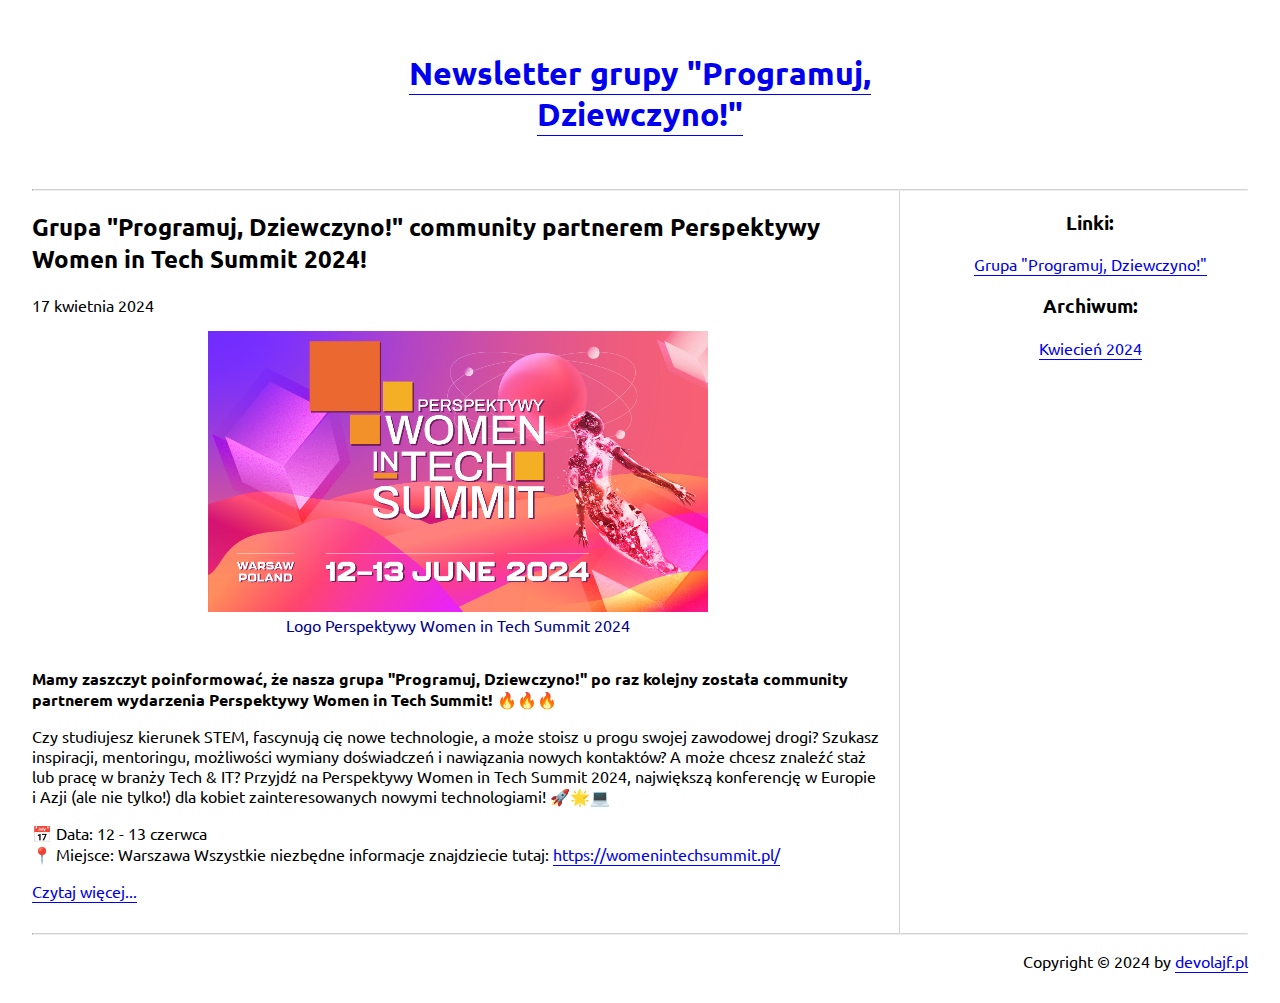
==== index.html @ 3d2cc95b "newsletter with first news created" ====
<!DOCTYPE html>
<html lang="pl">
  <head>
    <meta charset="UTF-8" />
    <meta
      name="viewport"
      content="width=device-width, initial-scale=1"
    />
    <link
      rel="stylesheet"
      href="https://csstools.github.io/normalize.css/11.0.0/normalize.css"
    />
    <link rel="stylesheet" href="styles.css" />
    <title property="name">"Programuj, Dziewczyno!" newsletter</title>
  </head>
  <body>
    <header>
      <nav>
        <h1><a href="./index.html">Newsletter grupy "Programuj, Dziewczyno!"</a></h1>
        <!-- menu dla mobile -->
      </nav>
      <hr />
    </header>
    <div class="class">
      <main>
        <article id="kwiecien_17_2024">
          <header>
            <h2>Grupa "Programuj, Dziewczyno!" community partnerem Perspektywy Women in Tech Summit 2024!</h2>
            <time datetime="17-04-2024">17 kwietnia 2024</time>
          </header>
          <figure property="image">
            <a href="./2024/kwiecien/kwiecien_17_2024.html">
              <img src="assets/summit1.jpg" alt="" />
              <figcaption>Logo Perspektywy Women in Tech Summit 2024</figcaption>
            </a>
          </figure>
          <p>
            <strong>Mamy zaszczyt poinformować, że nasza grupa "Programuj, Dziewczyno!" po raz kolejny została community partnerem wydarzenia Perspektywy Women in Tech Summit!</strong> 🔥🔥🔥
          </p>
          <p>
            Czy studiujesz kierunek STEM, fascynują cię nowe technologie, a może stoisz u progu swojej zawodowej drogi? Szukasz inspiracji, mentoringu, możliwości wymiany doświadczeń i nawiązania nowych kontaktów? A może chcesz znaleźć staż lub pracę w branży Tech & IT?
            Przyjdź na Perspektywy Women in Tech Summit 2024, największą konferencję w Europie i Azji (ale nie tylko!) dla kobiet zainteresowanych nowymi technologiami! 🚀🌟💻
          </p>
          <p>
            📅 Data: 12 - 13 czerwca<br>
            📍 Miejsce: Warszawa
            Wszystkie niezbędne informacje znajdziecie tutaj: <a href="https://womenintechsummit.pl/">https://womenintechsummit.pl/</a>
          </p>
          <p>
            <a href="./2024/kwiecien/kwiecien_17_2024.html">Czytaj więcej...</a>
          </p>
        </article>
      </main>
      <aside>
        <article>
          <h3>Linki:</h3>
          <ul>
            <li>
              <a href="https://www.facebook.com/groups/1361091490641914">Grupa "Programuj, Dziewczyno!"</a>
            </li>
          </ul>
        </article>
        <article>
          <h3>Archiwum:</h3>
          <ul>
            <li>
              <a href="./2024/kwiecien/kwiecien_2024.html">Kwiecień 2024</a>
            </li>
          </ul>
        </article>
      </aside>
    </div>
    <hr />
    <footer>Copyright &copy; 2024 by <a href="https://devolajf.pl/">devolajf.pl</a></footer>
  </body>
</html>
---- styles.css ----
@import url('https://fonts.googleapis.com/css2?family=Ubuntu&display=swap');
@import url('https://fonts.googleapis.com/css2?family=MuseoModerno:wght@600&family=Ubuntu&display=swap');

body {
    margin: 1rem;
    font-family: 'Ubuntu', sans-serif;
}

h1 {
    text-align: center;
}

nav {
    margin-bottom: 2rem;
}

nav>ul {
    list-style-type: none;
    padding: 0;
    display: flex;
    justify-content: space-evenly;
}

body>footer {
    text-align: right;
    margin-top: 1rem;
}

a {
    border-bottom: 1px solid blue;
    text-decoration: none;
    padding-bottom: 1px;
}

a:visited {
    border-bottom: 1px solid purple;
}

figure>a {
    border-bottom: none;
}

li {
    margin-bottom: 5px;
}

main>article {
    margin-bottom: 2rem;
}

figure {
    display: flex;
    flex-direction: column;
    align-items: center;
    margin-bottom: 2rem;
}

figcaption {
    text-align: center;
    color: darkblue;
}

img {
    width: 100%;
    max-width: 500px;
}

hr {
    border-top: 1px solid lightgrey;
    margin-top: 0;
    margin-bottom: 0;
}

@media (min-width: 576px) {
    nav {
        display: grid;
        grid-template-columns: 25% 50% 25%;
        grid-template-areas: ". header list";
    }

    nav>ul {
        grid-area: list;
        margin: auto 0;
    }

    h1 {
        grid-area: header;
    }

    body {
        margin: 2rem;
    }
}

@media (min-width: 576px) and (max-width: 767px) {
    nav>ul {
        text-align: right;
        flex-direction: column;
    }
}

@media (min-width: 767px) {
    .class {
        display: grid;
        grid-template-columns: 70% 30%;
        column-gap: 1rem;
    }

    aside {
        border-left: 1px solid lightgrey;
        padding-left: 1rem;
        text-align: center;
    }

    aside>article>ul {
        list-style-type: none;
        padding: 0;
    }
}
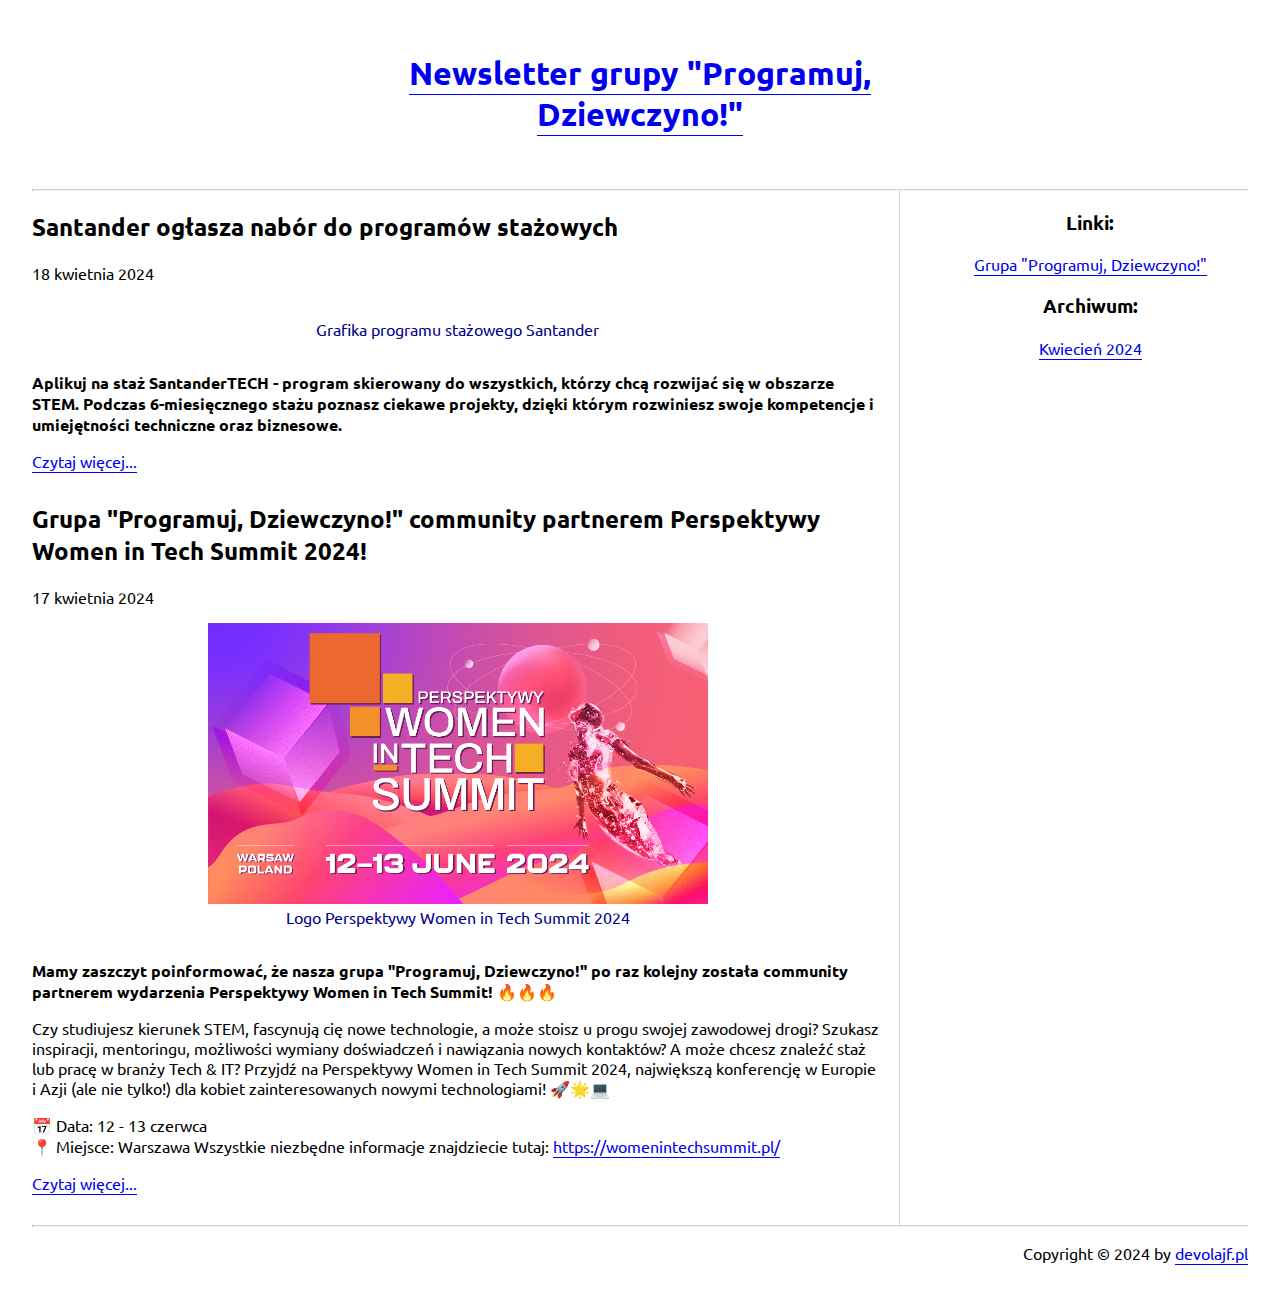
==== commit 324337ff: "Update index.html" ====
--- a/index.html
+++ b/index.html
@@ -17,12 +17,31 @@
     <header>
       <nav>
         <h1><a href="./index.html">Newsletter grupy "Programuj, Dziewczyno!"</a></h1>
-        <!-- menu dla mobile -->
       </nav>
       <hr />
     </header>
     <div class="class">
       <main>
+        <article id="kwiecien_18_2024">
+          <header>
+            <h2>Santander ogłasza nabór do programów stażowych</h2>
+            <time datetime="18-04-2024">18 kwietnia 2024</time>
+          </header>
+          <figure property="image">
+            <a href="./2024/kwiecien/kwiecien_18_2024.html">
+              <img src="assets/santander.jpeg" alt="" />
+              <figcaption>Grafika programu stażowego Santander</figcaption>
+            </a>
+          </figure>
+          <p>
+            <strong>
+              Aplikuj na staż SantanderTECH - program skierowany do wszystkich, którzy chcą rozwijać się w obszarze STEM. Podczas 6-miesięcznego stażu poznasz ciekawe projekty, dzięki którym rozwiniesz swoje kompetencje i umiejętności techniczne oraz biznesowe.
+            </strong>
+          </p>
+          <p>
+            <a href="./2024/kwiecien/kwiecien_18_2024.html">Czytaj więcej...</a>
+          </p>
+        </article>
         <article id="kwiecien_17_2024">
           <header>
             <h2>Grupa "Programuj, Dziewczyno!" community partnerem Perspektywy Women in Tech Summit 2024!</h2>
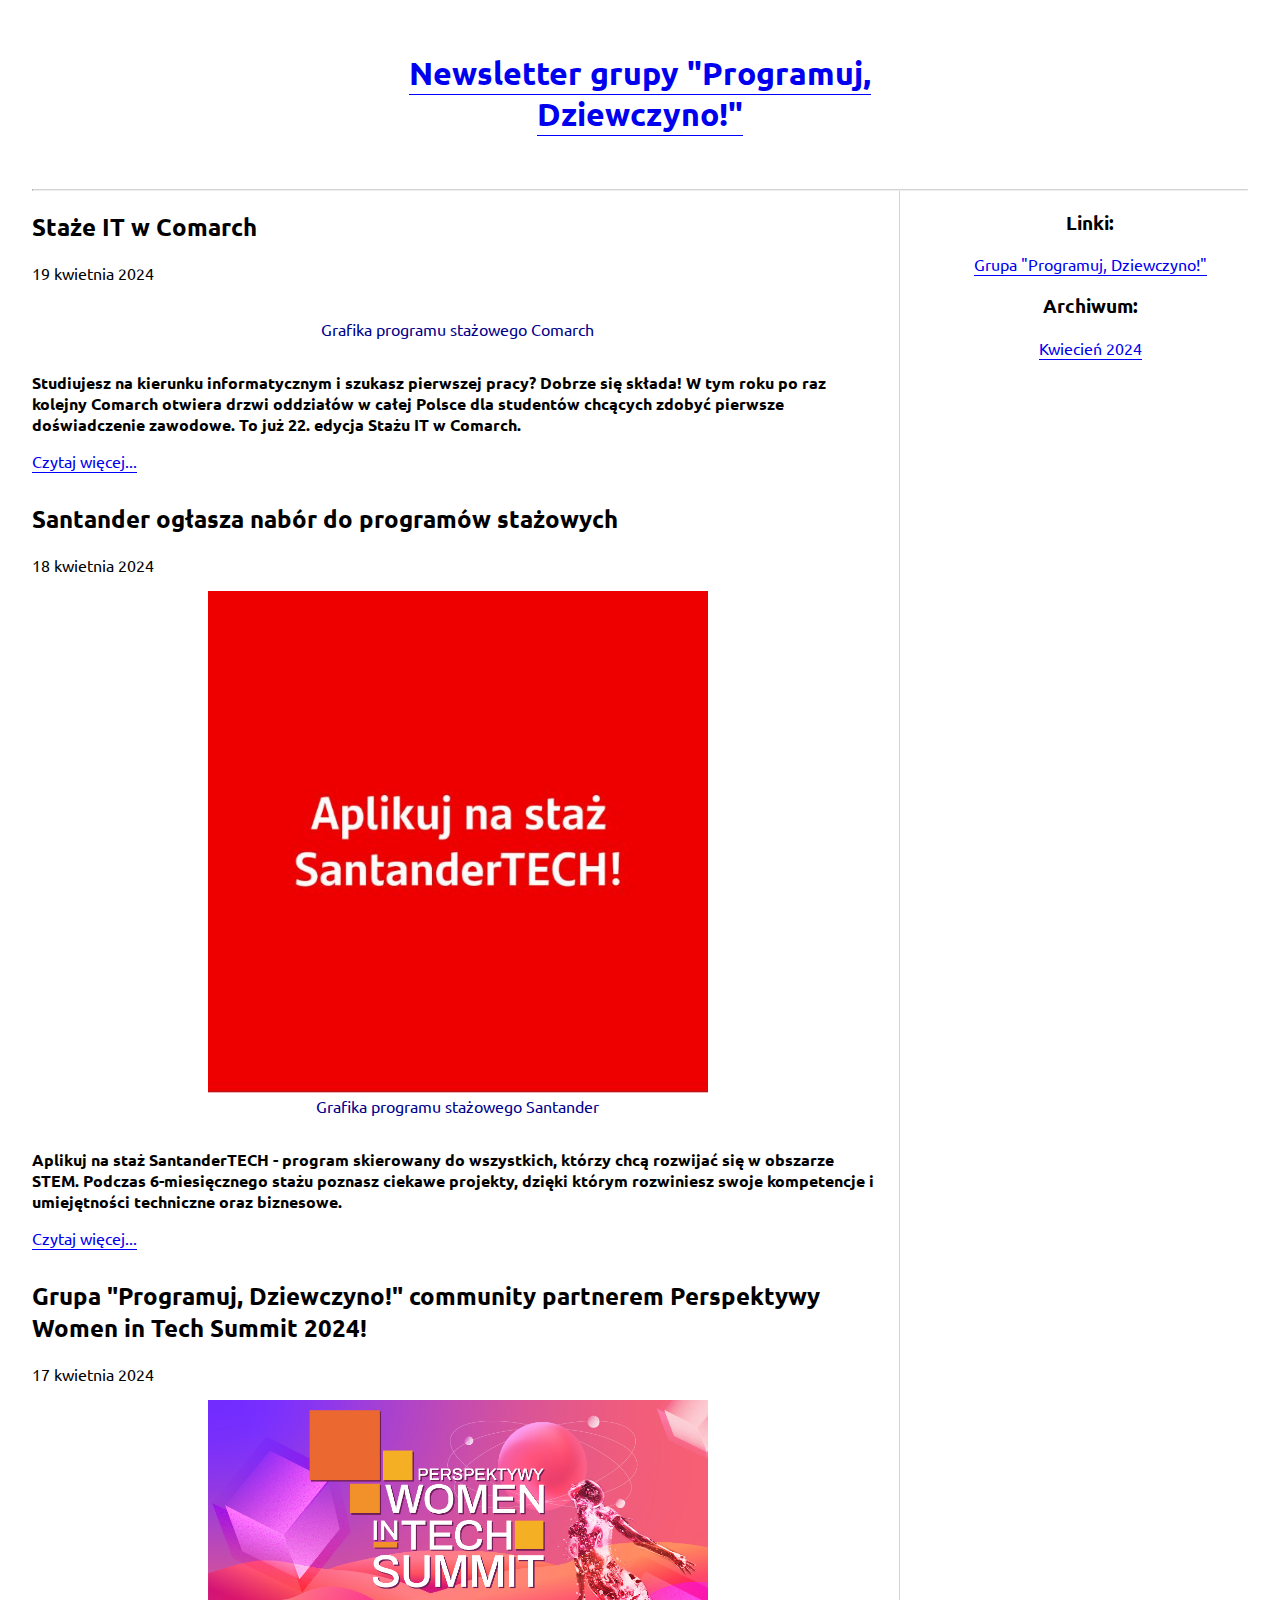
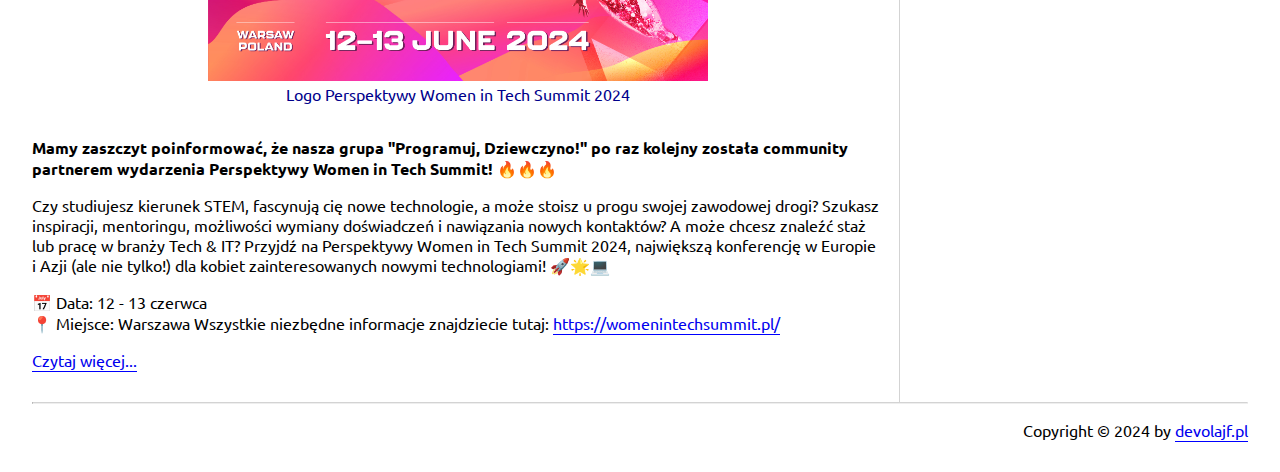
==== commit 9d1ac932: "Update index.html" ====
--- a/index.html
+++ b/index.html
@@ -22,6 +22,27 @@
     </header>
     <div class="class">
       <main>
+        <article id="kwiecien_19_2024">
+          <header>
+            <h2>Staże IT w Comarch</h2>
+            <time datetime="19-04-2024">19 kwietnia 2024</time>
+          </header>
+          <figure property="image">
+            <a href="./2024/kwiecien/kwiecien_19_2024.html">
+              <img src="assets/comarch.jpeg" alt="" />
+              <figcaption>Grafika programu stażowego Comarch</figcaption>
+            </a>
+          </figure>
+          <p>
+            <strong>
+              Studiujesz na kierunku informatycznym i szukasz pierwszej pracy?
+              Dobrze się składa! W tym roku po raz kolejny Comarch otwiera drzwi oddziałów w całej Polsce dla studentów chcących zdobyć pierwsze doświadczenie zawodowe. To już 22. edycja Stażu IT w Comarch.
+            </strong>
+          </p>
+          <p>
+            <a href="./2024/kwiecien/kwiecien_19_2024.html">Czytaj więcej...</a>
+          </p>
+        </article>
         <article id="kwiecien_18_2024">
           <header>
             <h2>Santander ogłasza nabór do programów stażowych</h2>
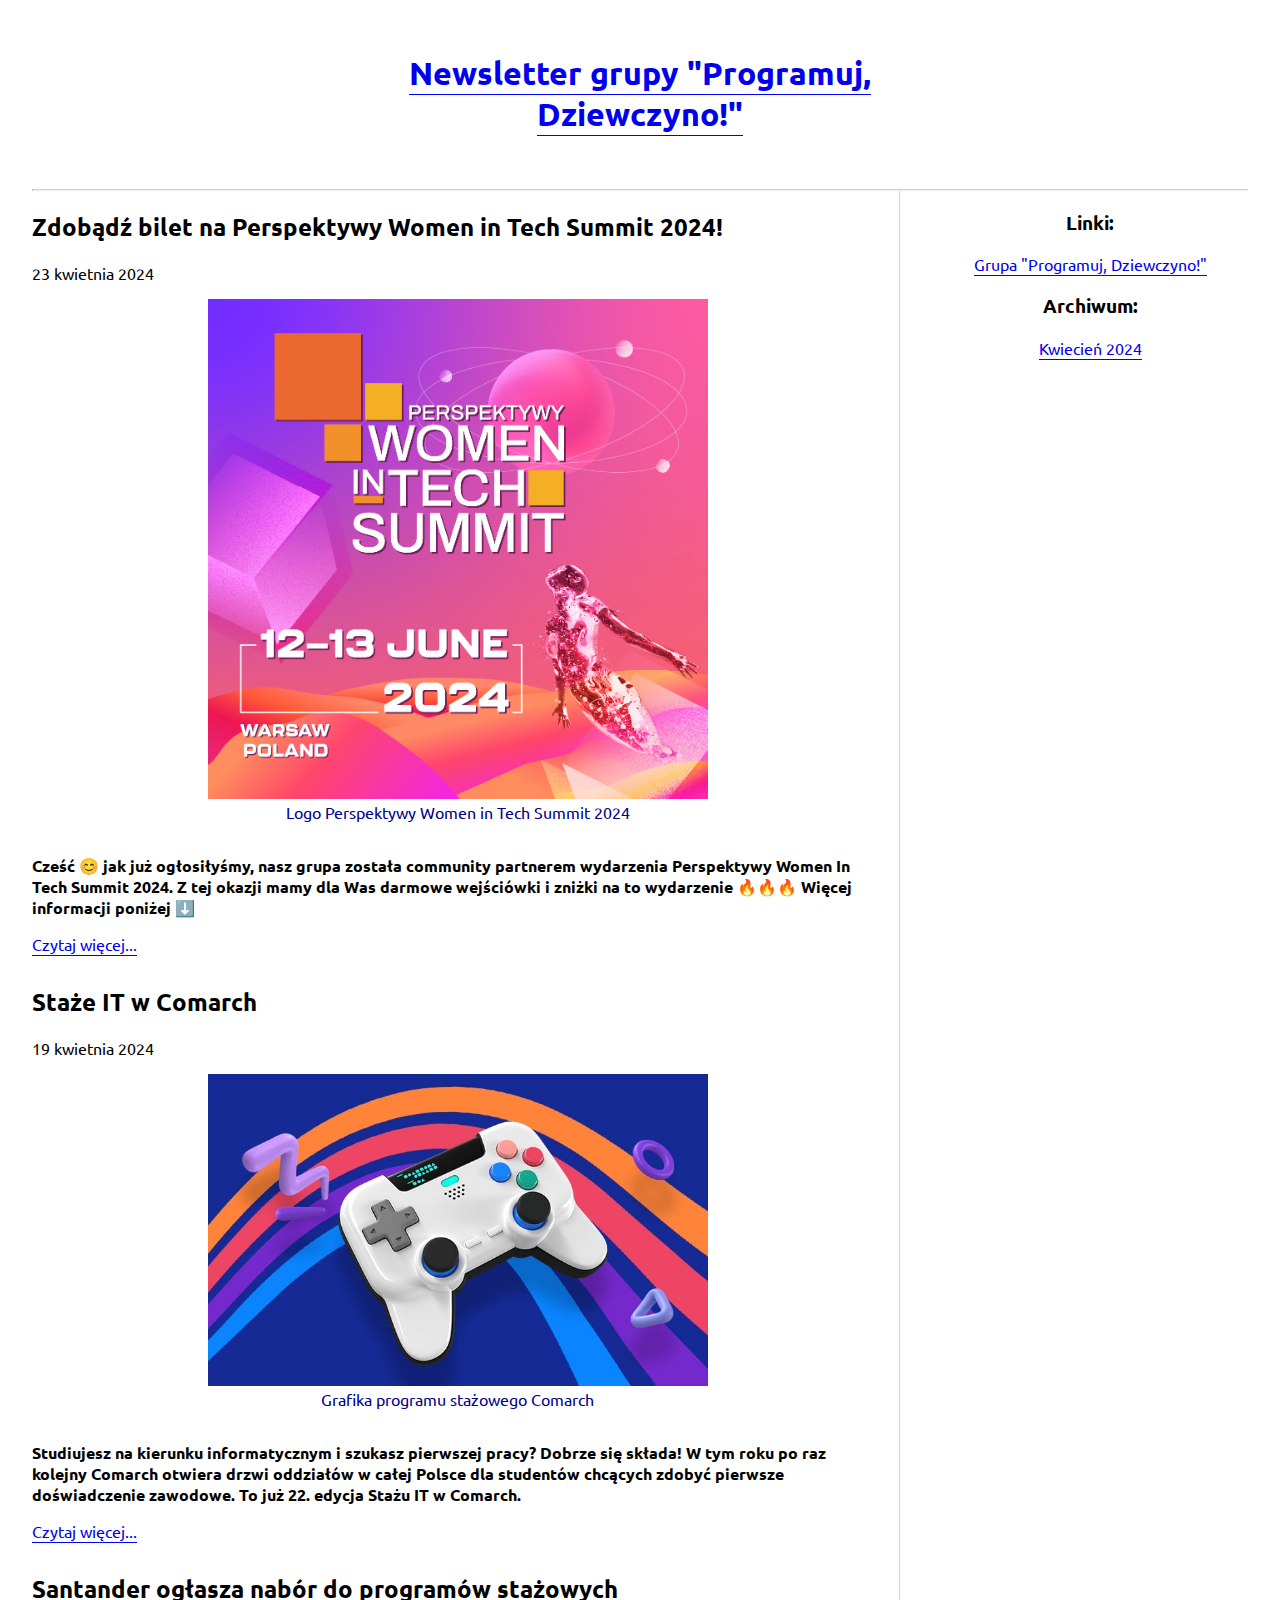
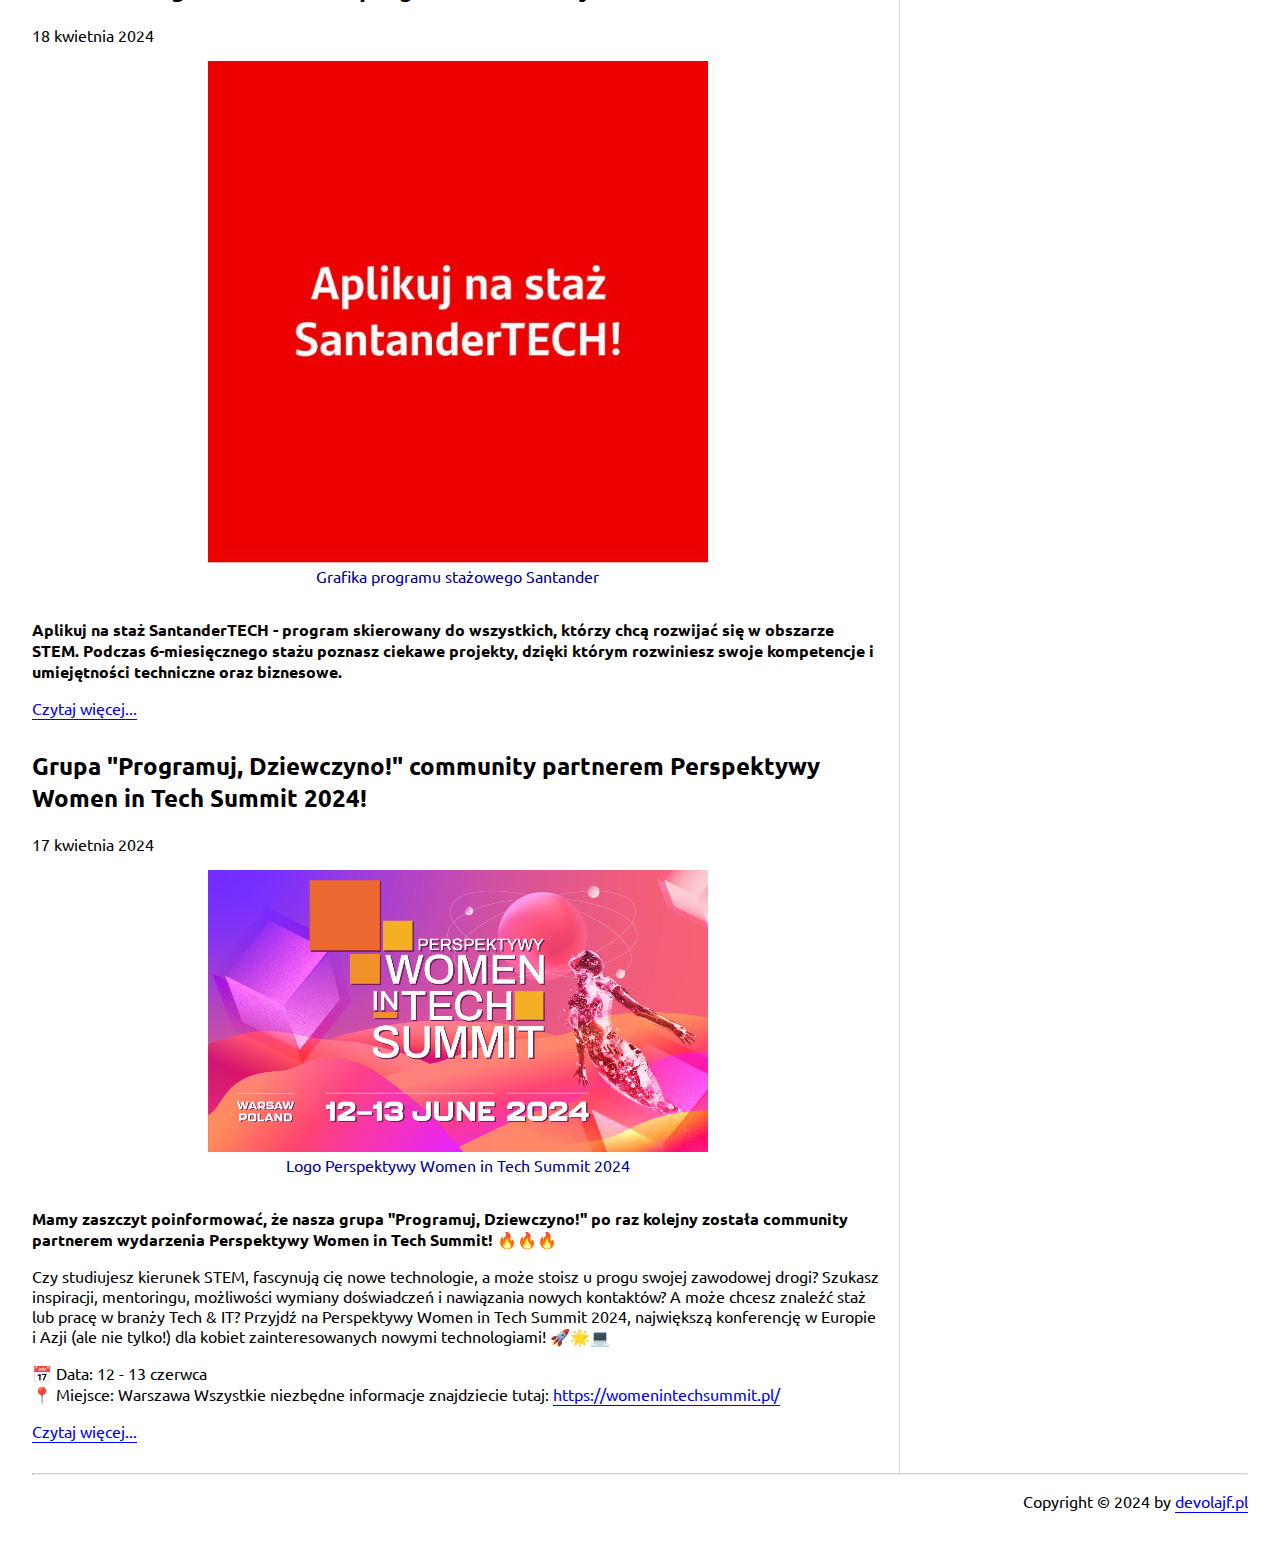
==== commit 7b83c852: "news added" ====
--- a/index.html
+++ b/index.html
@@ -22,6 +22,26 @@
     </header>
     <div class="class">
       <main>
+        <article id="kwiecien_23_2024">
+          <header>
+            <h2>Zdobądź bilet na Perspektywy Women in Tech Summit 2024!</h2>
+            <time datetime="23-04-2024">23 kwietnia 2024</time>
+          </header>
+          <figure property="image">
+            <a href="./2024/kwiecien/kwiecien_23_2024.html">
+              <img src="assets/summit2.jpg" alt="" />
+              <figcaption>Logo Perspektywy Women in Tech Summit 2024</figcaption>
+            </a>
+          </figure>
+          <p>
+            <strong>
+              Cześć 😊 jak już ogłosiłyśmy, nasz grupa została community partnerem wydarzenia Perspektywy Women In Tech Summit 2024. Z tej okazji mamy dla Was darmowe wejściówki i zniżki na to wydarzenie 🔥🔥🔥 Więcej informacji poniżej ⬇️
+            </strong>
+          </p>
+          <p>
+            <a href="./2024/kwiecien/kwiecien_23_2024.html">Czytaj więcej...</a>
+          </p>
+        </article>
         <article id="kwiecien_19_2024">
           <header>
             <h2>Staże IT w Comarch</h2>
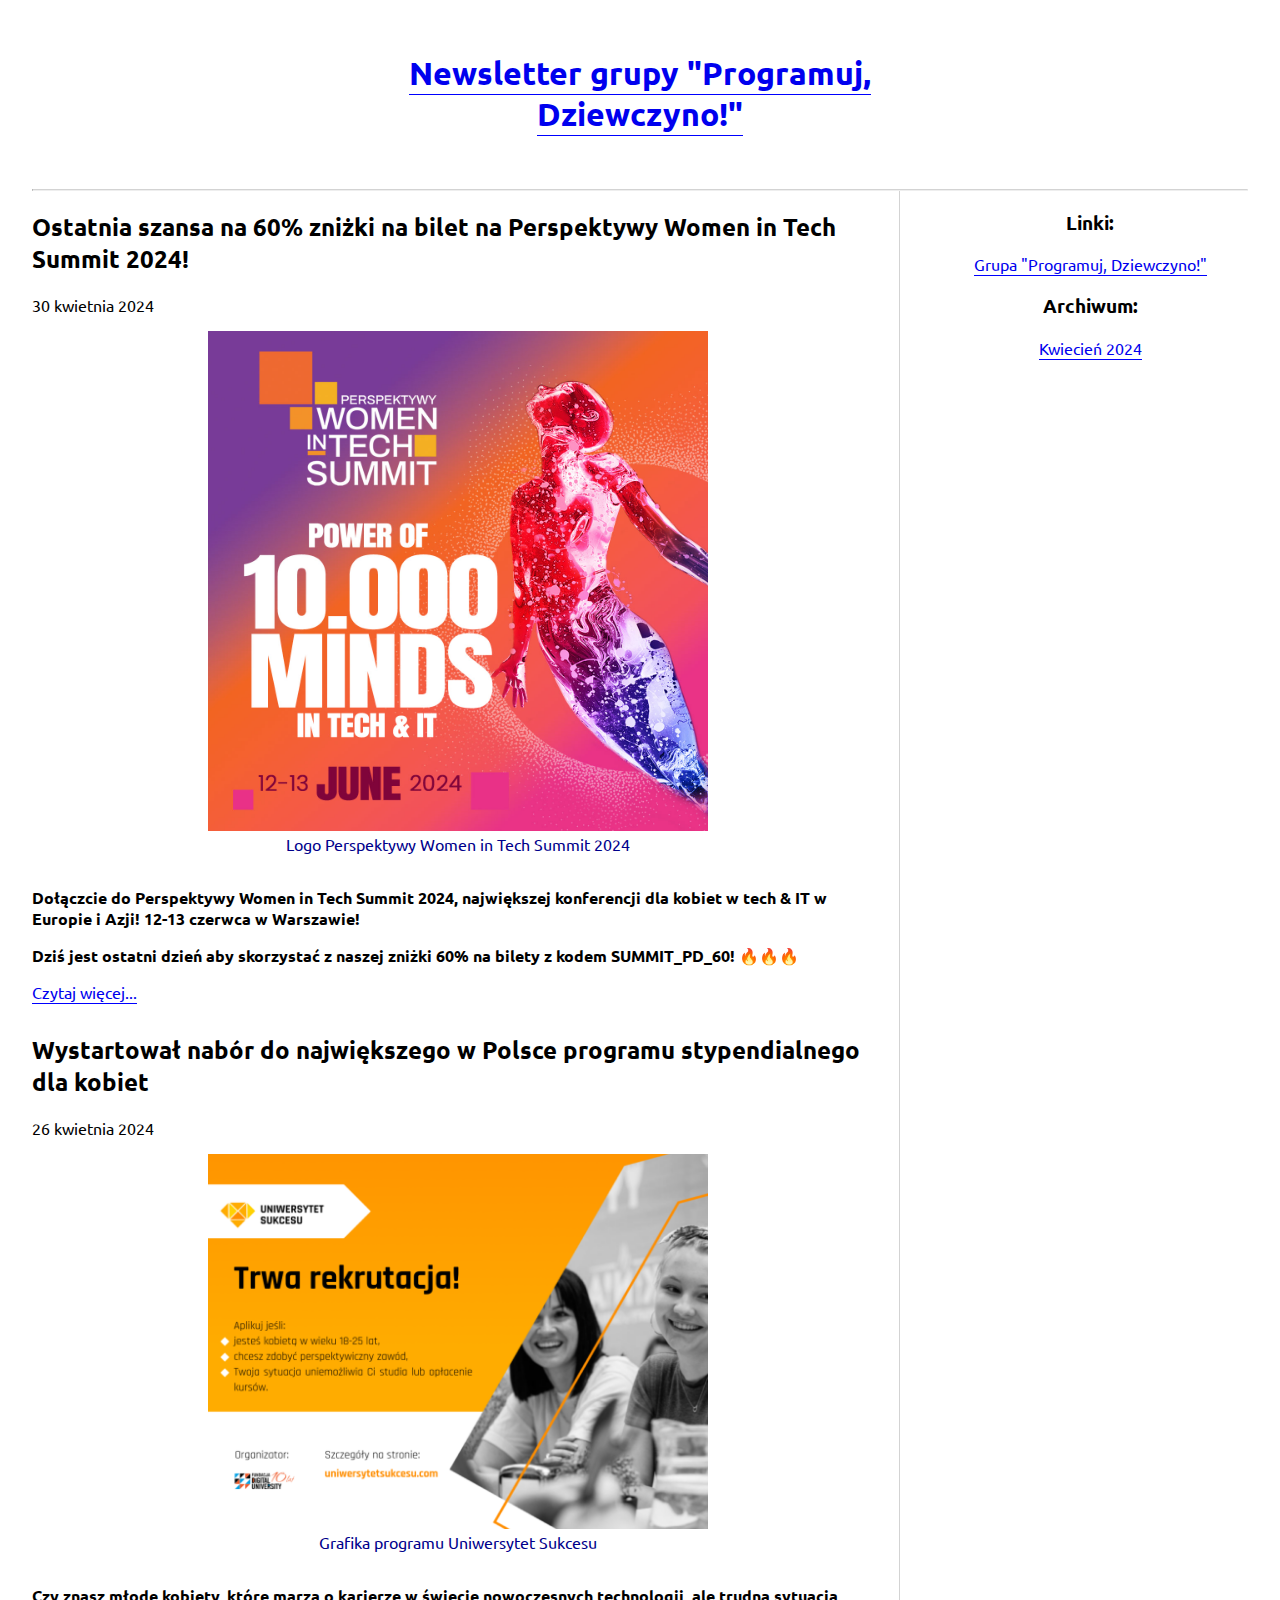
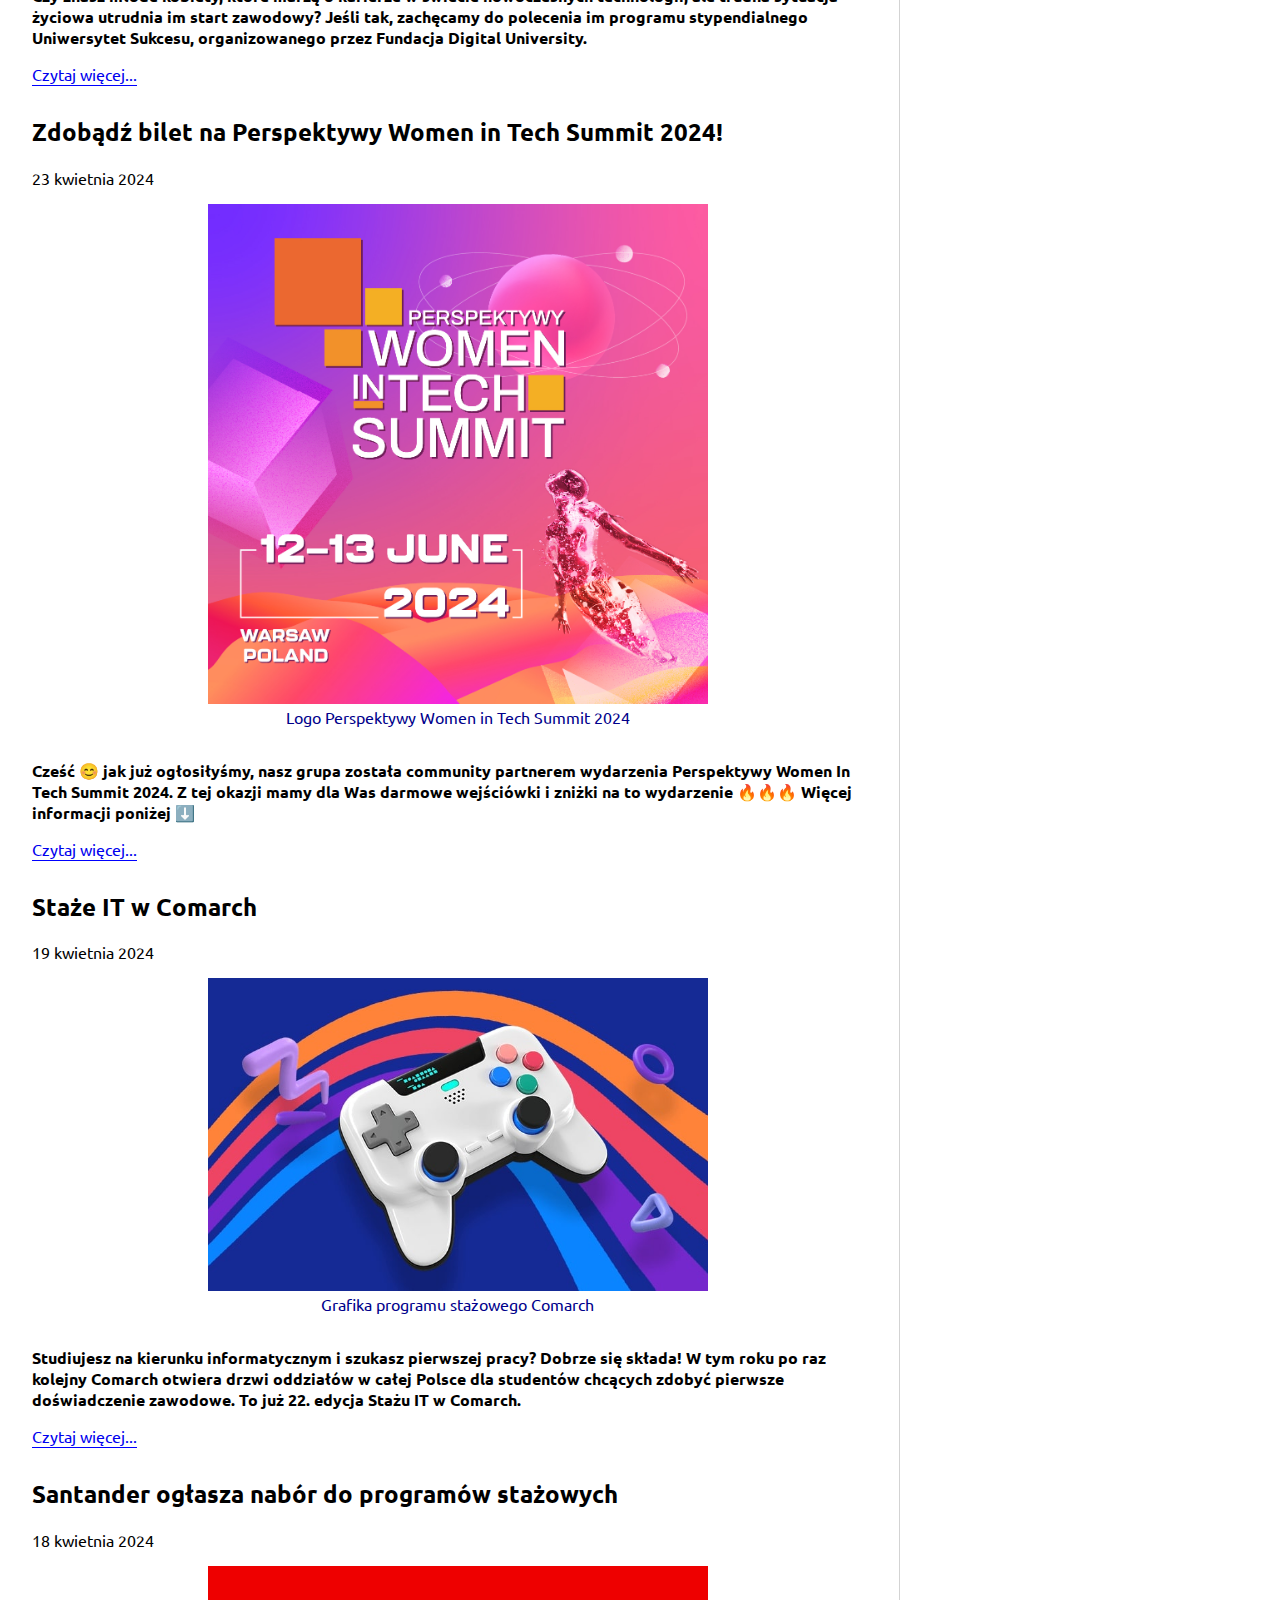
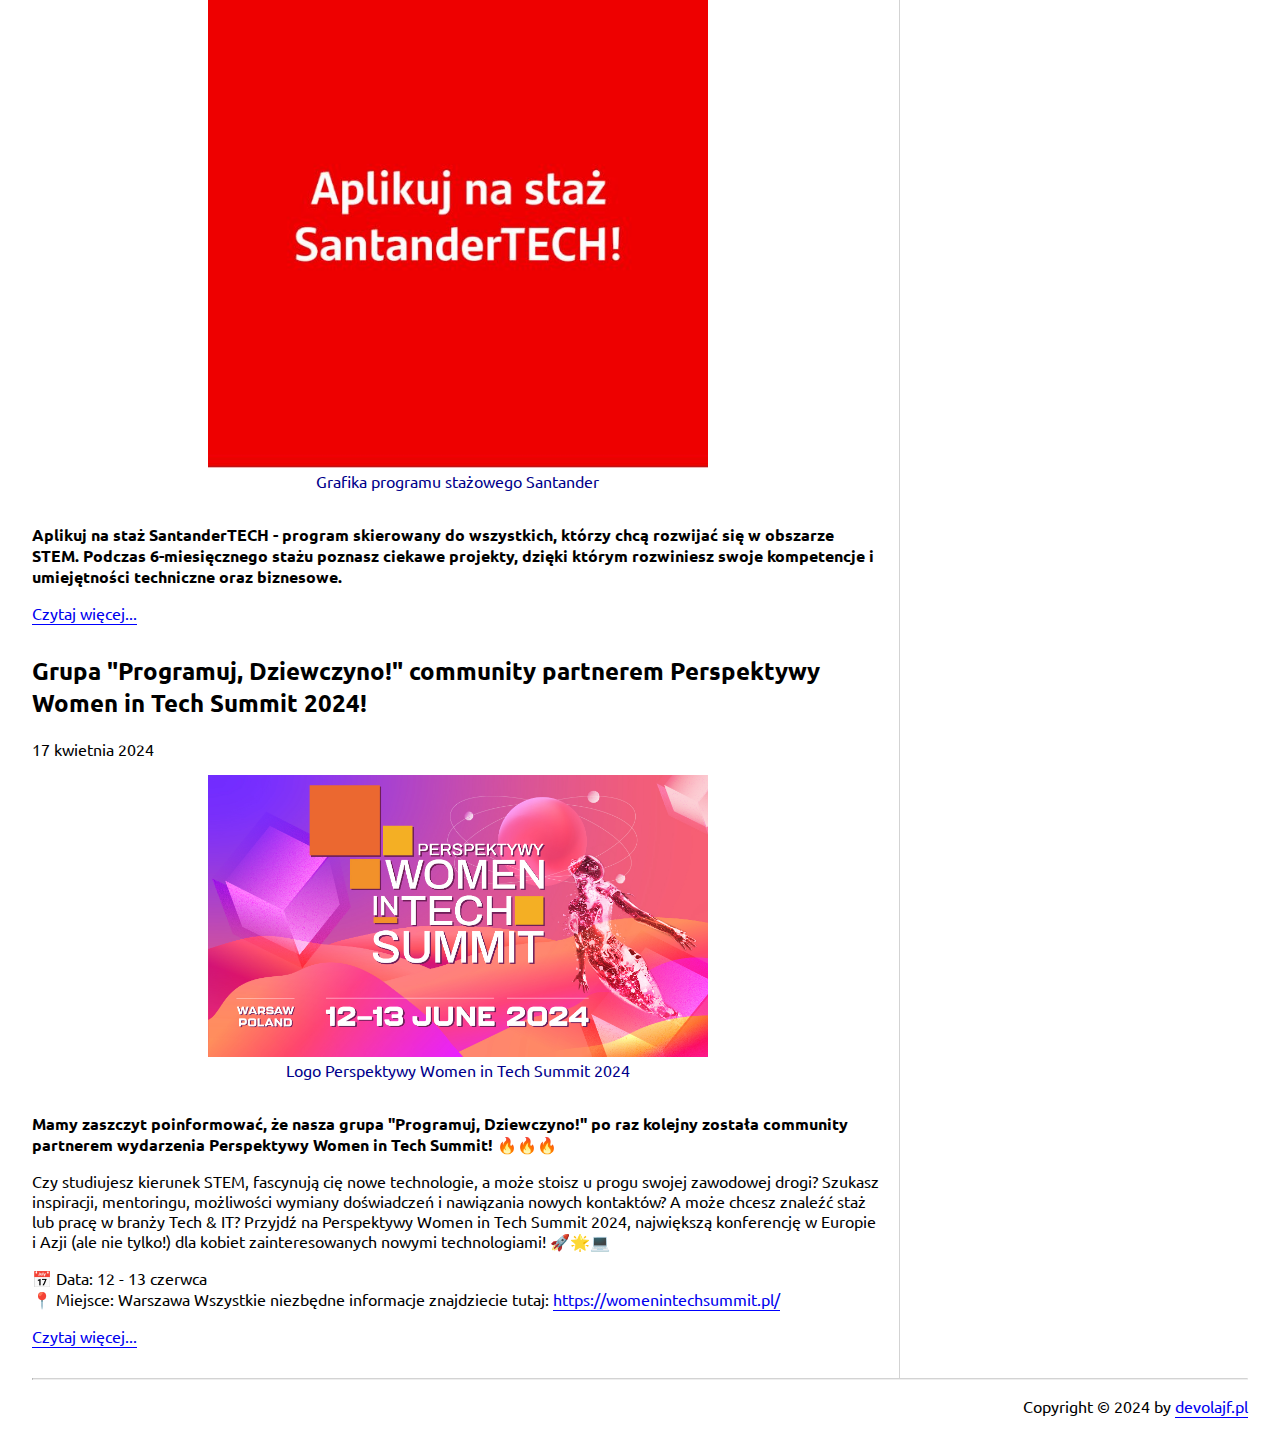
==== commit 4884b98a: "events added" ====
--- a/index.html
+++ b/index.html
@@ -22,6 +22,46 @@
     </header>
     <div class="class">
       <main>
+        <article id="kwiecien_30_2024">
+          <header>
+            <h2>Ostatnia szansa na 60% zniżki na bilet na Perspektywy Women in Tech Summit 2024!</h2>
+            <time datetime="30-04-2024">30 kwietnia 2024</time>
+          </header>
+          <figure property="image">
+            <a href="./2024/kwiecien/kwiecien_30_2024.html">
+              <img src="assets/summit3.jpg" alt="" />
+              <figcaption>Logo Perspektywy Women in Tech Summit 2024</figcaption>
+            </a>
+          </figure>
+          <p>
+            <strong><p>Dołączcie do Perspektywy Women in Tech Summit 2024, największej konferencji dla kobiet w tech & IT w Europie i Azji! 12-13 czerwca w Warszawie!</p>
+            <p>Dziś jest ostatni dzień aby skorzystać z naszej zniżki 60% na bilety z kodem SUMMIT_PD_60! 🔥🔥🔥
+            </p></strong>
+          </p>
+          <p>
+            <a href="./2024/kwiecien/kwiecien_30_2024.html">Czytaj więcej...</a>
+          </p>
+        </article>
+        <article id="kwiecien_26_2024">
+          <header>
+            <h2>Wystartował nabór do największego w Polsce programu stypendialnego dla kobiet</h2>
+            <time datetime="26-04-2024">26 kwietnia 2024</time>
+          </header>
+          <figure property="image">
+            <a href="./2024/kwiecien/kwiecien_26_2024.html">
+              <img src="assets/uni_sukces.png" alt="" />
+              <figcaption>Grafika programu Uniwersytet Sukcesu</figcaption>
+            </a>
+          </figure>
+          <p>
+            <strong>
+              Czy znasz młode kobiety, które marzą o karierze w świecie nowoczesnych technologii, ale trudna sytuacja życiowa utrudnia im start zawodowy? Jeśli tak, zachęcamy do polecenia im programu stypendialnego Uniwersytet Sukcesu, organizowanego przez Fundacja Digital University.
+            </strong>
+          </p>
+          <p>
+            <a href="./2024/kwiecien/kwiecien_26_2024.html">Czytaj więcej...</a>
+          </p>
+        </article>
         <article id="kwiecien_23_2024">
           <header>
             <h2>Zdobądź bilet na Perspektywy Women in Tech Summit 2024!</h2>
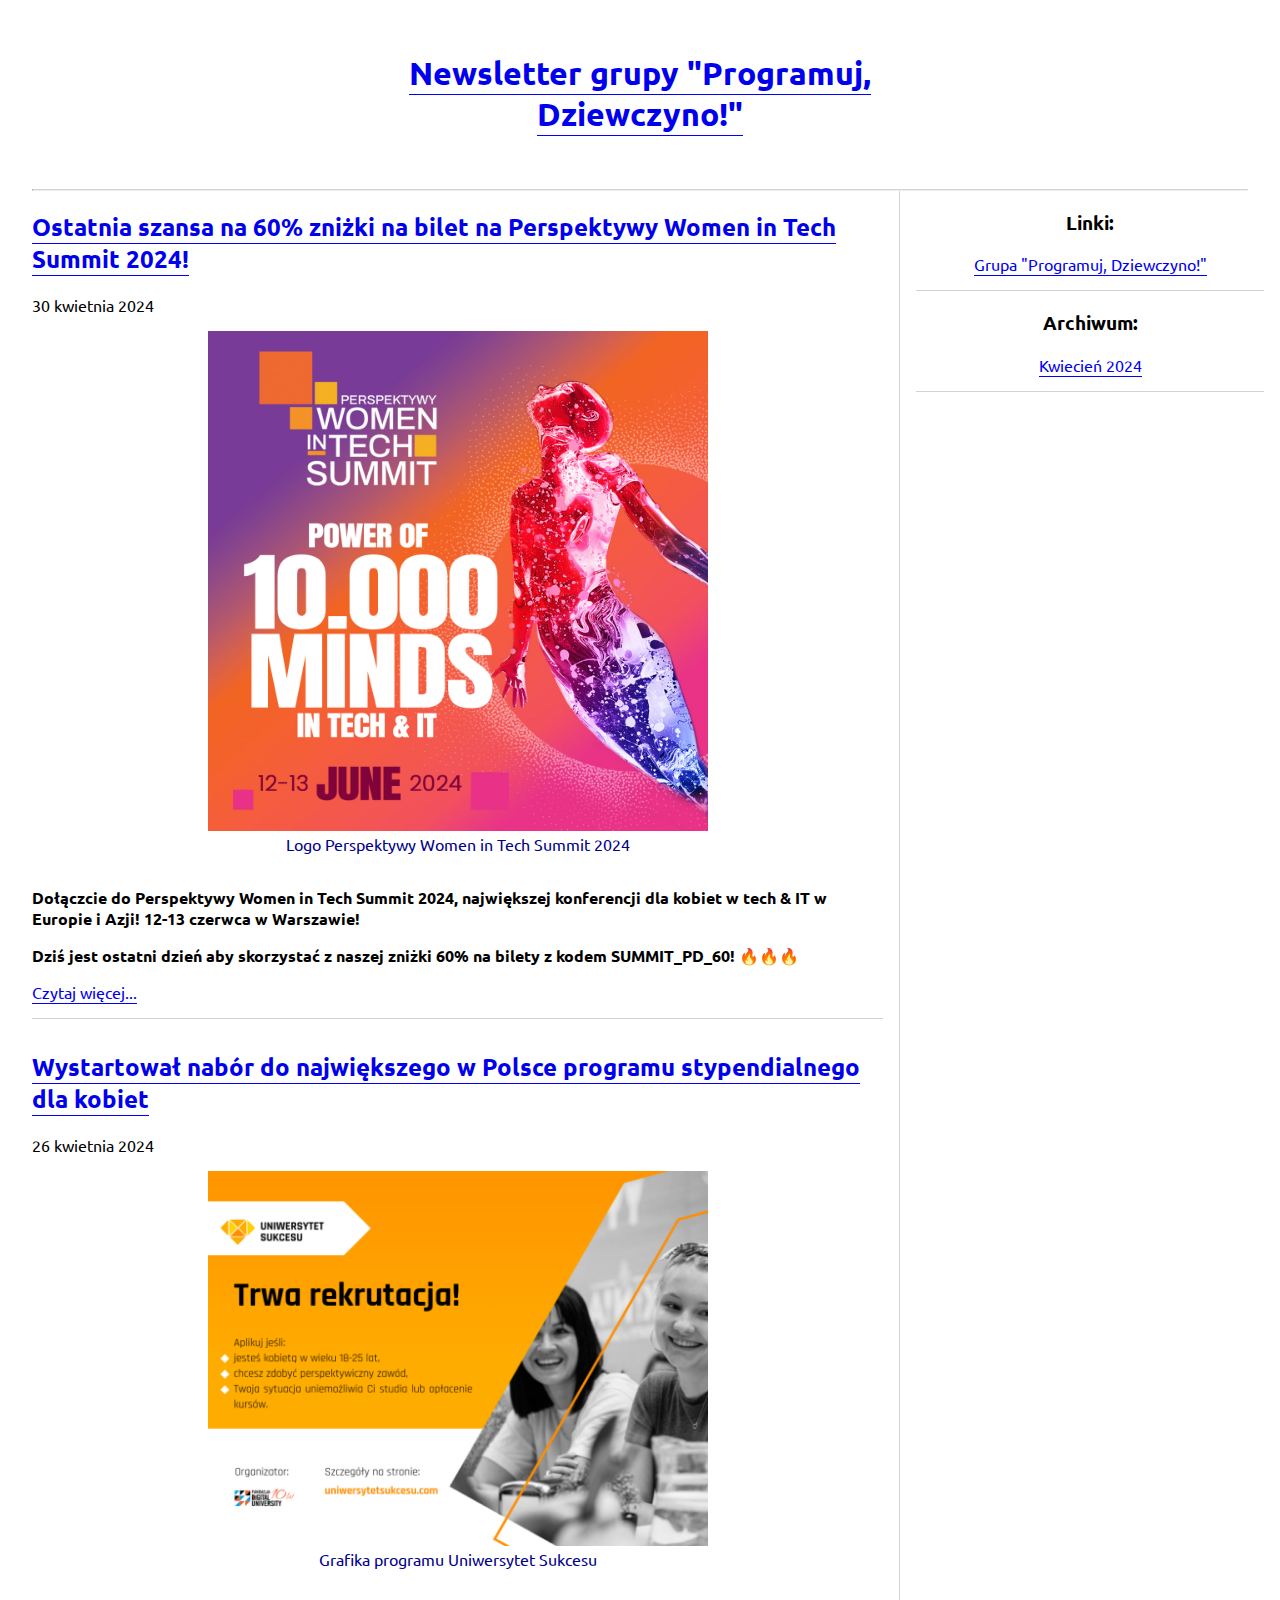
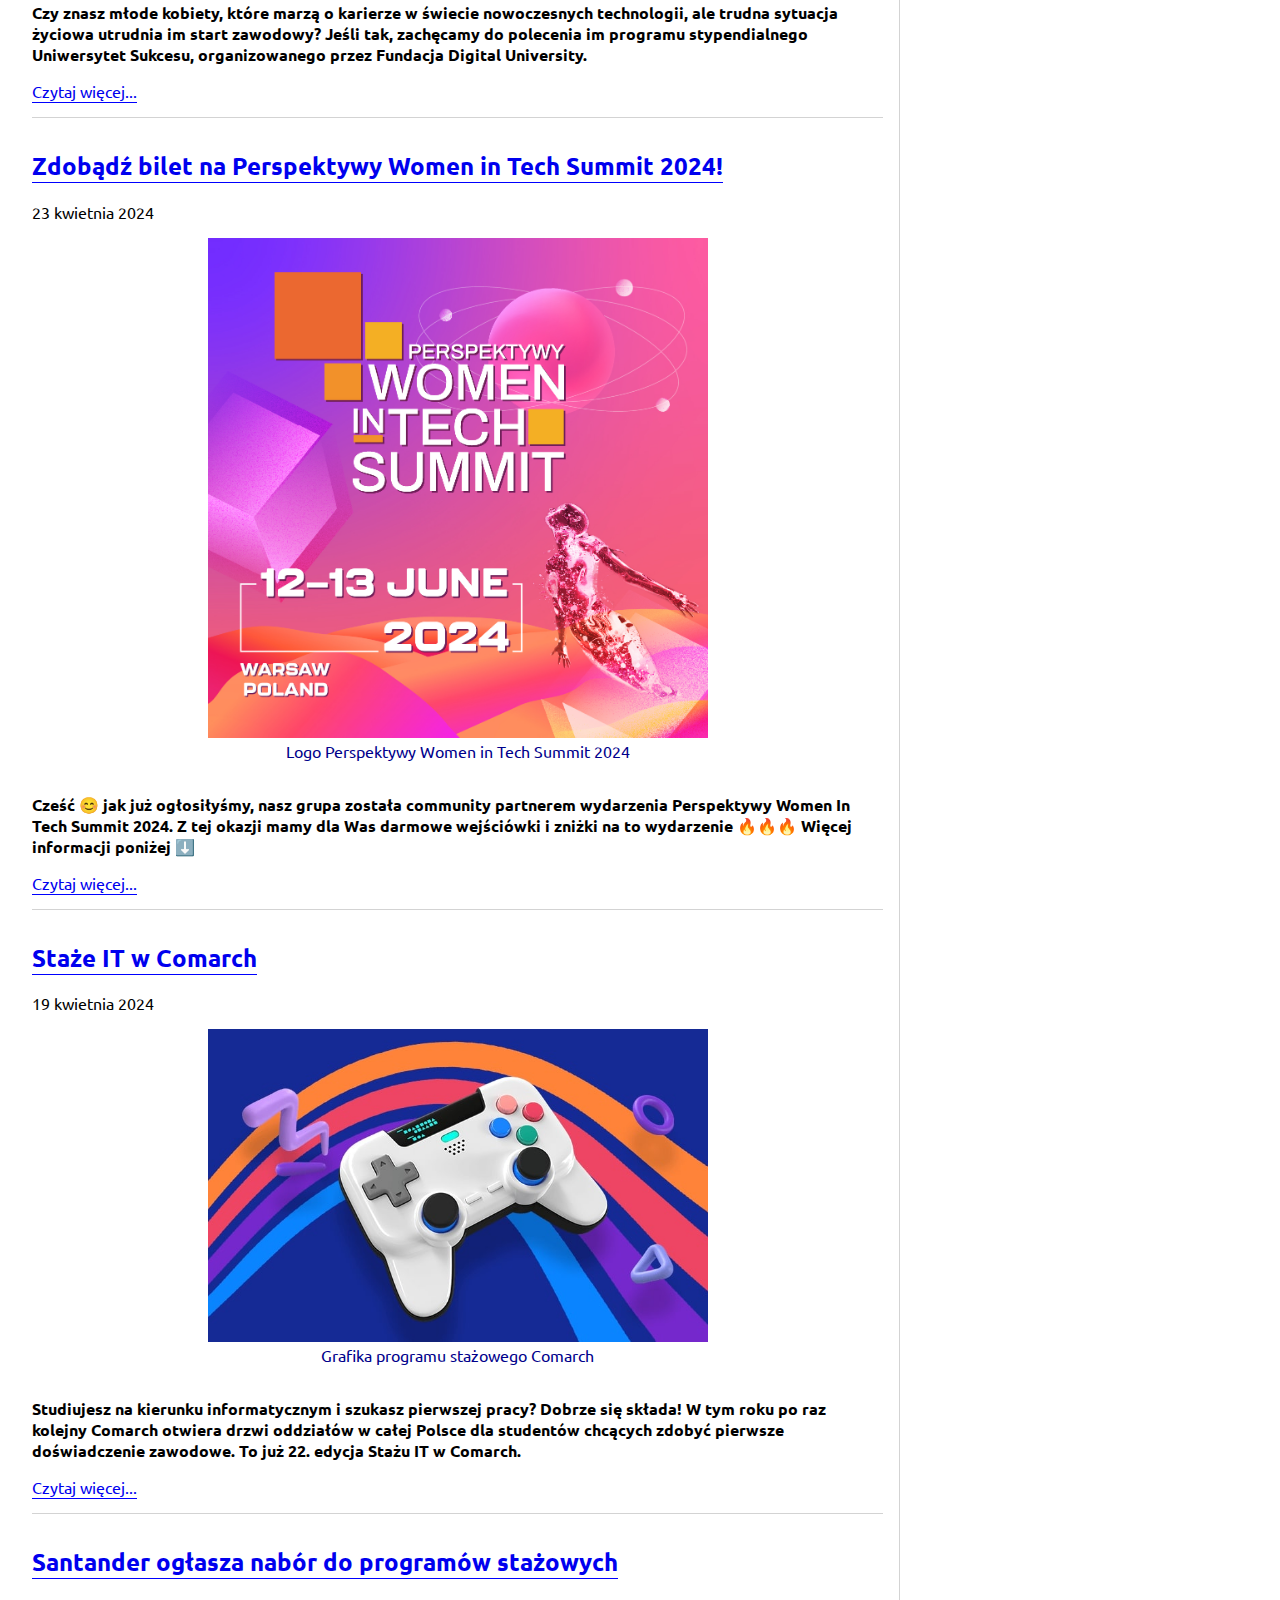
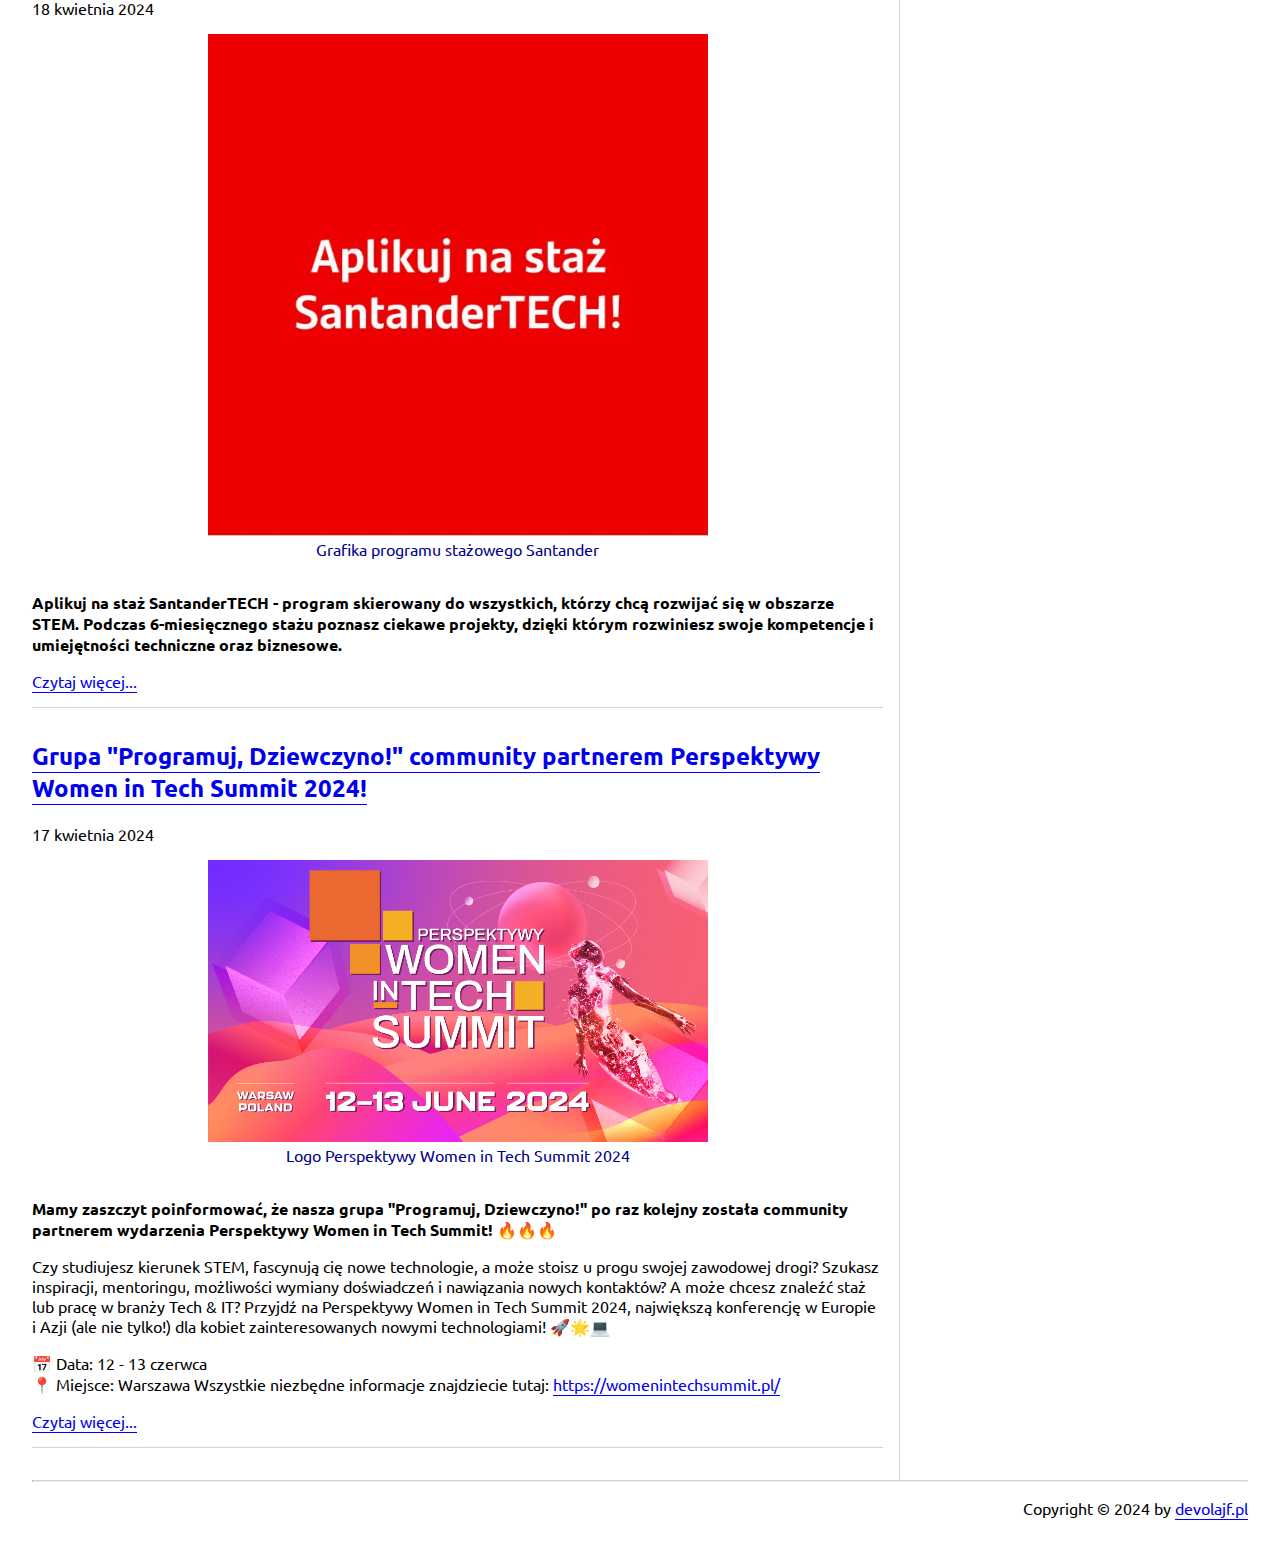
==== commit c94d7b2d: "hyperlinks to titles added" ====
--- a/index.html
+++ b/index.html
@@ -24,7 +24,7 @@
       <main>
         <article id="kwiecien_30_2024">
           <header>
-            <h2>Ostatnia szansa na 60% zniżki na bilet na Perspektywy Women in Tech Summit 2024!</h2>
+            <h2><a href="./2024/kwiecien/kwiecien_30_2024.html">Ostatnia szansa na 60% zniżki na bilet na Perspektywy Women in Tech Summit 2024!</a></h2>
             <time datetime="30-04-2024">30 kwietnia 2024</time>
           </header>
           <figure property="image">
@@ -44,7 +44,7 @@
         </article>
         <article id="kwiecien_26_2024">
           <header>
-            <h2>Wystartował nabór do największego w Polsce programu stypendialnego dla kobiet</h2>
+            <h2><a href="./2024/kwiecien/kwiecien_26_2024.html">Wystartował nabór do największego w Polsce programu stypendialnego dla kobiet</a></h2>
             <time datetime="26-04-2024">26 kwietnia 2024</time>
           </header>
           <figure property="image">
@@ -64,7 +64,7 @@
         </article>
         <article id="kwiecien_23_2024">
           <header>
-            <h2>Zdobądź bilet na Perspektywy Women in Tech Summit 2024!</h2>
+            <h2><a href="./2024/kwiecien/kwiecien_23_2024.html">Zdobądź bilet na Perspektywy Women in Tech Summit 2024!</a></h2>
             <time datetime="23-04-2024">23 kwietnia 2024</time>
           </header>
           <figure property="image">
@@ -84,7 +84,7 @@
         </article>
         <article id="kwiecien_19_2024">
           <header>
-            <h2>Staże IT w Comarch</h2>
+            <h2><a href="./2024/kwiecien/kwiecien_19_2024.html">Staże IT w Comarch</a></h2>
             <time datetime="19-04-2024">19 kwietnia 2024</time>
           </header>
           <figure property="image">
@@ -105,7 +105,7 @@
         </article>
         <article id="kwiecien_18_2024">
           <header>
-            <h2>Santander ogłasza nabór do programów stażowych</h2>
+            <h2><a href="./2024/kwiecien/kwiecien_18_2024.html">Santander ogłasza nabór do programów stażowych</a></h2>
             <time datetime="18-04-2024">18 kwietnia 2024</time>
           </header>
           <figure property="image">
@@ -125,7 +125,7 @@
         </article>
         <article id="kwiecien_17_2024">
           <header>
-            <h2>Grupa "Programuj, Dziewczyno!" community partnerem Perspektywy Women in Tech Summit 2024!</h2>
+            <h2><a href="./2024/kwiecien/kwiecien_17_2024.html">Grupa "Programuj, Dziewczyno!" community partnerem Perspektywy Women in Tech Summit 2024!</a></h2>
             <time datetime="17-04-2024">17 kwietnia 2024</time>
           </header>
           <figure property="image">
--- a/styles.css
+++ b/styles.css
@@ -71,6 +71,10 @@
     margin-bottom: 0;
 }
 
+article {
+    border-bottom: 1px solid lightgrey;
+}
+
 @media (min-width: 576px) {
     nav {
         display: grid;
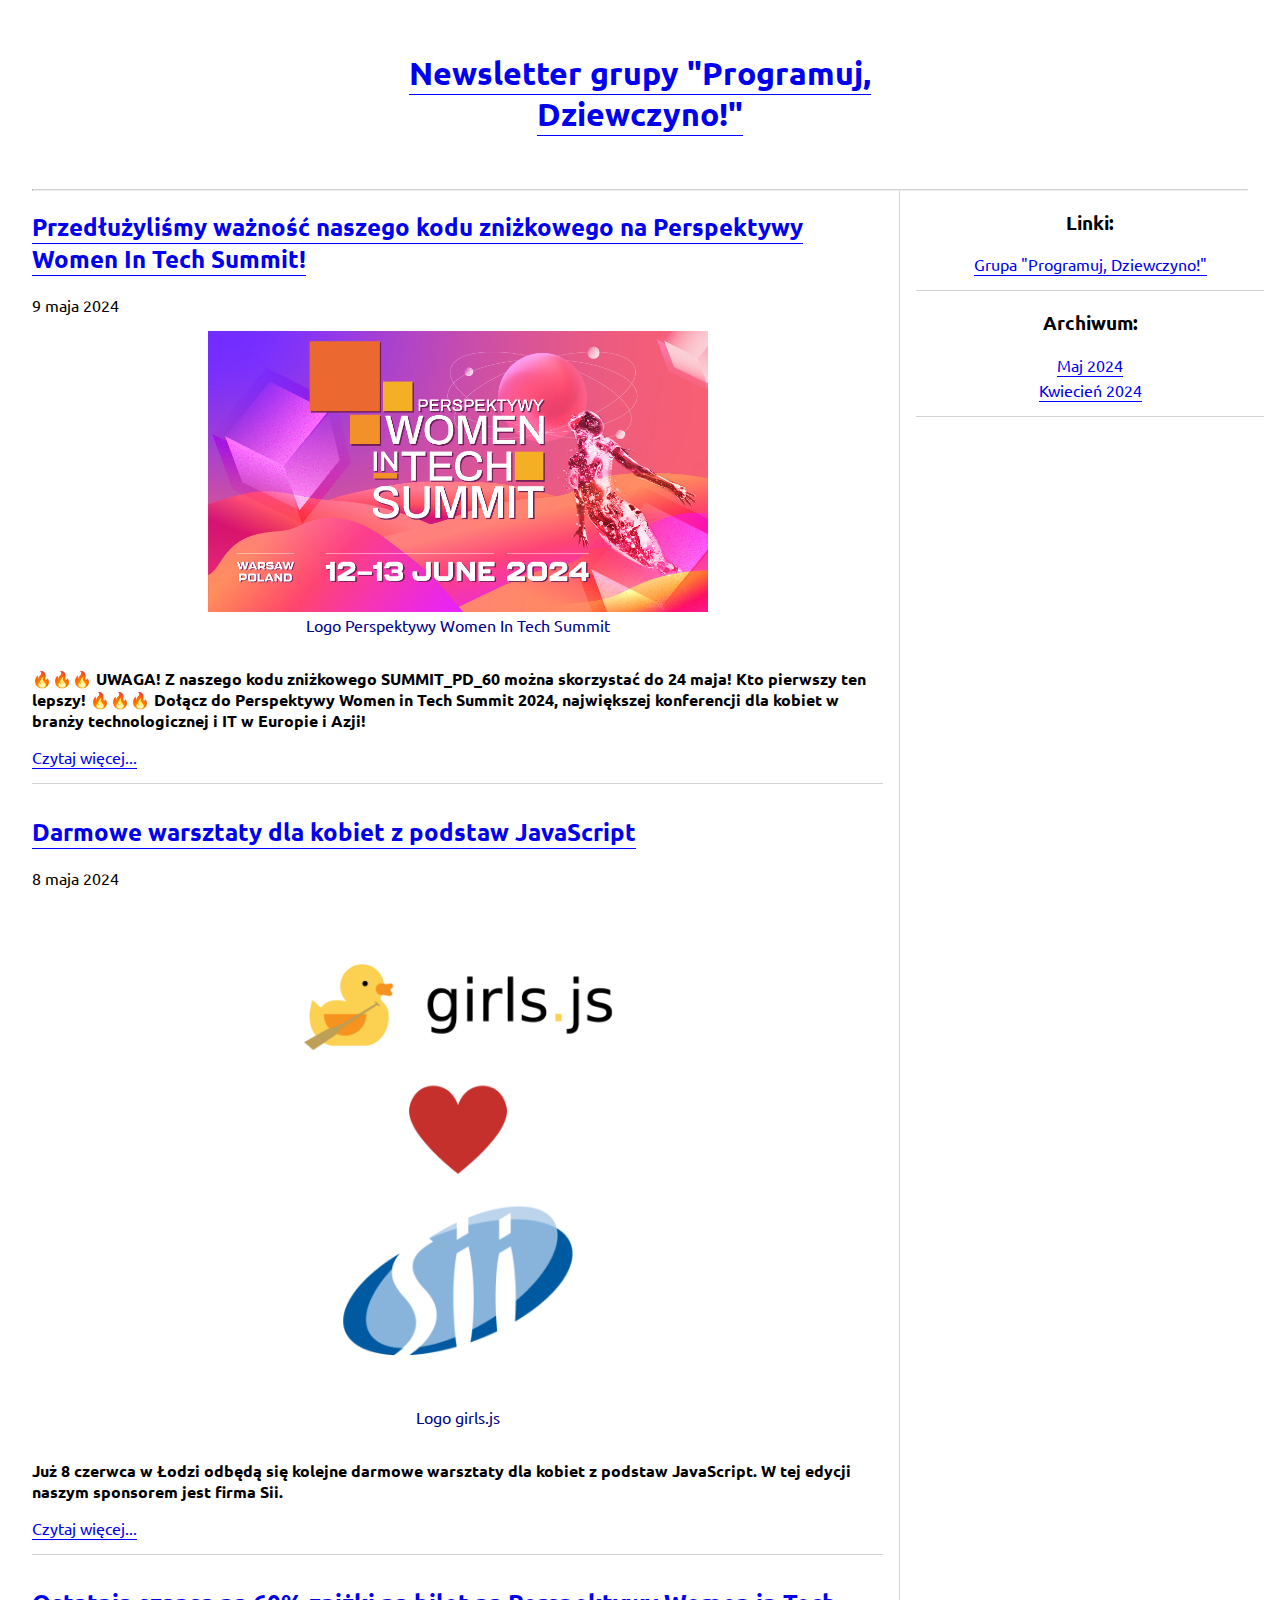
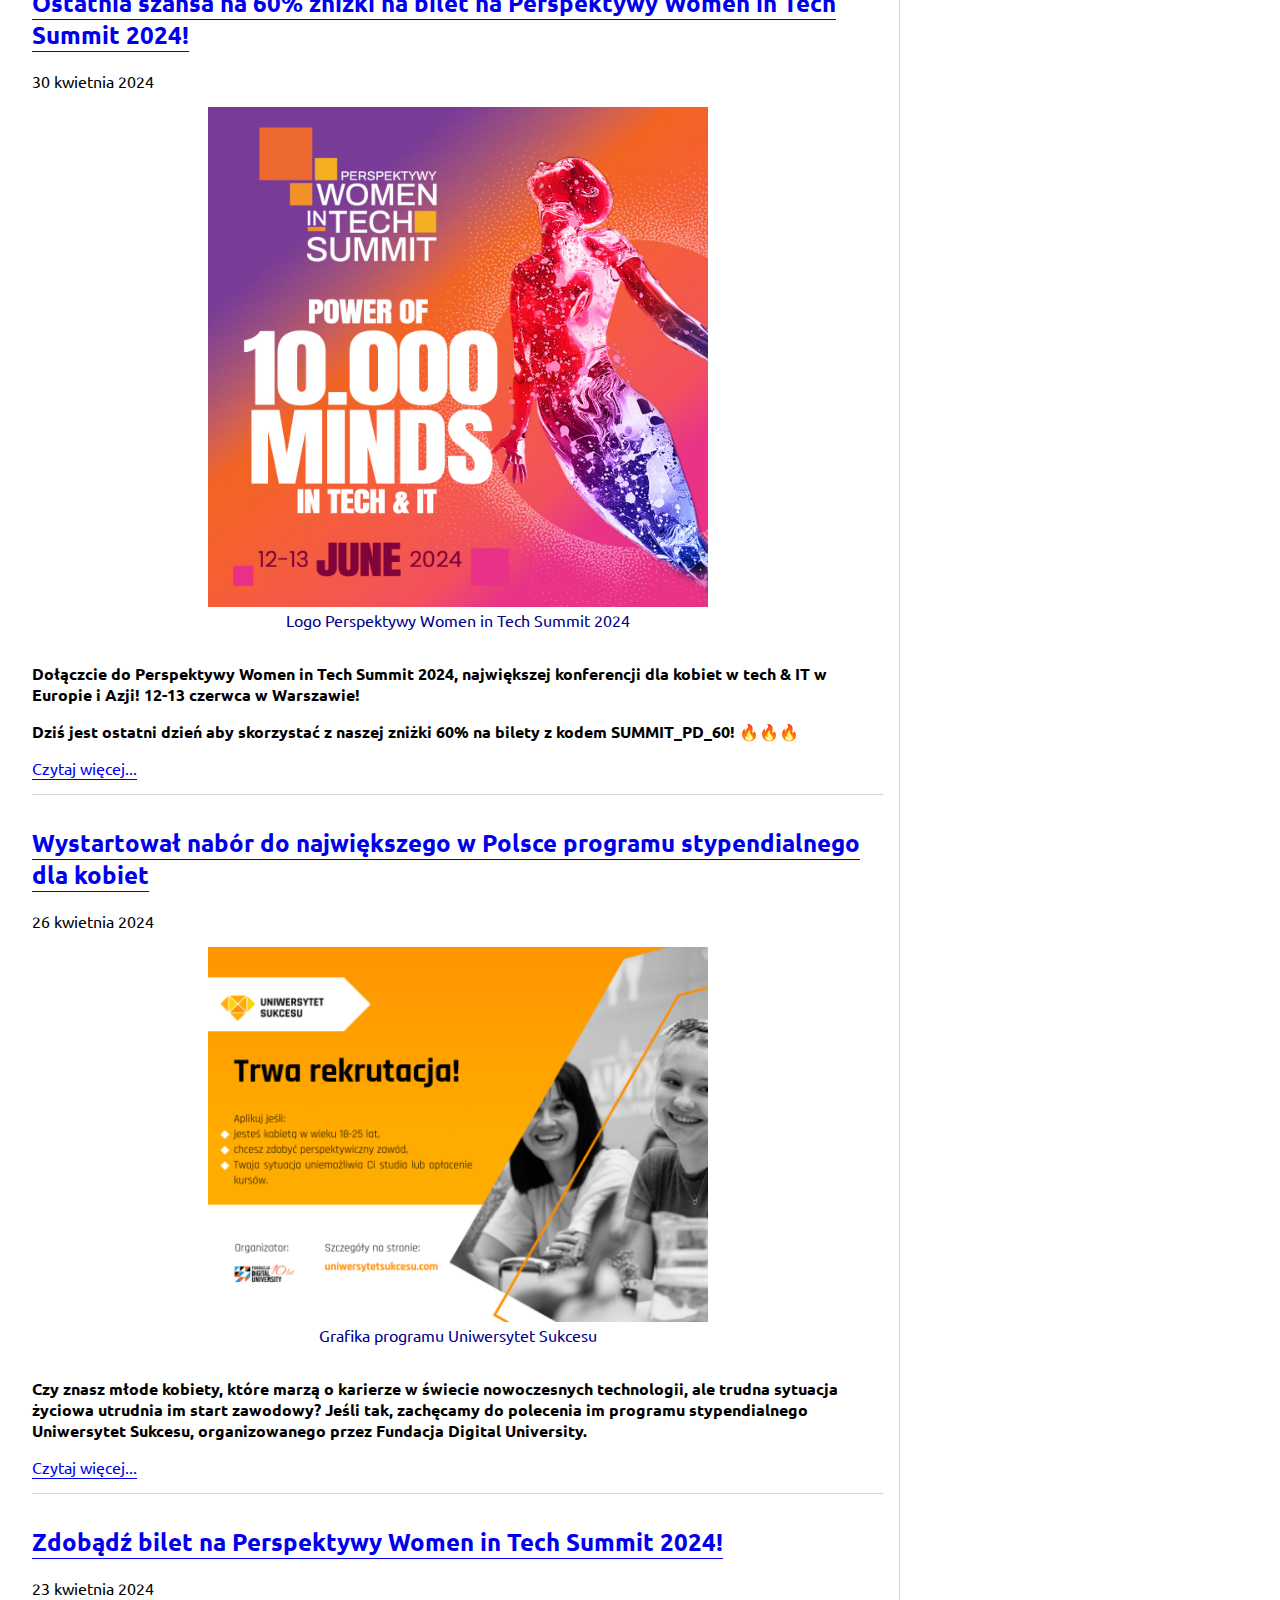
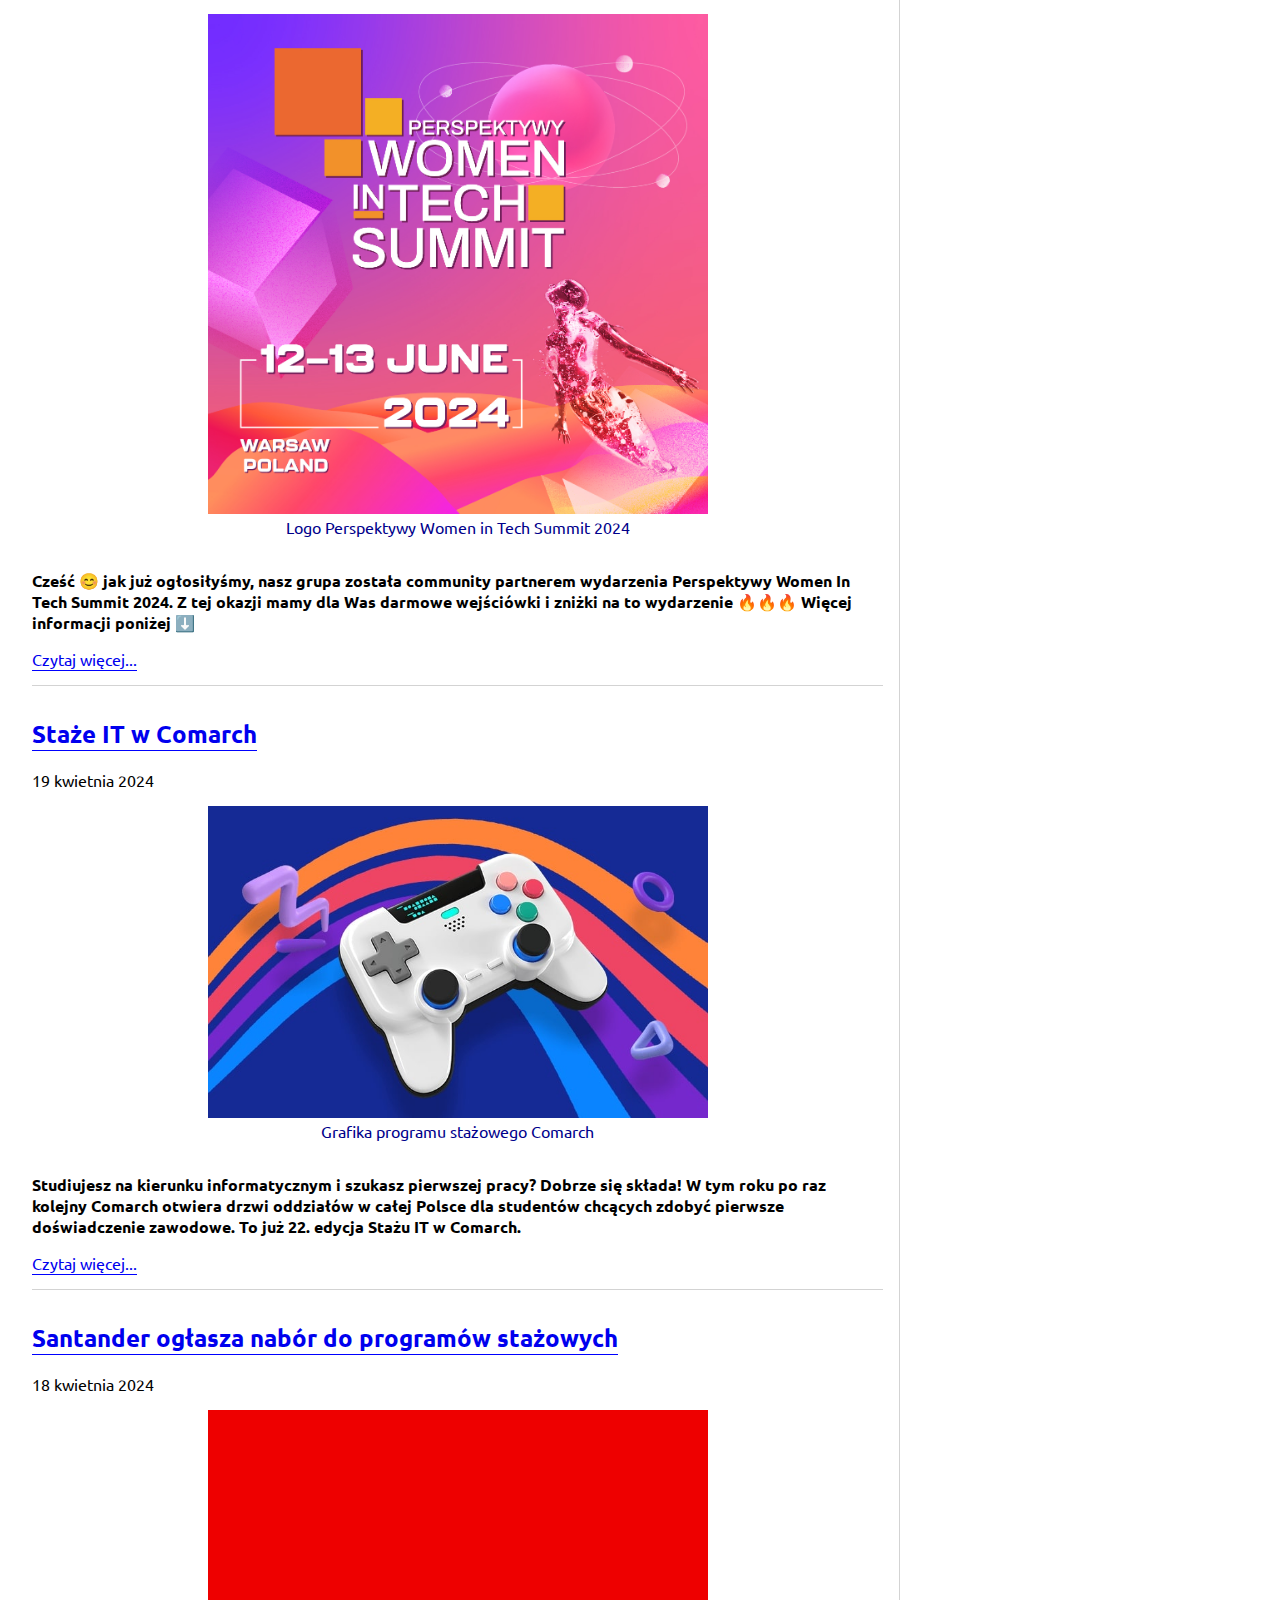
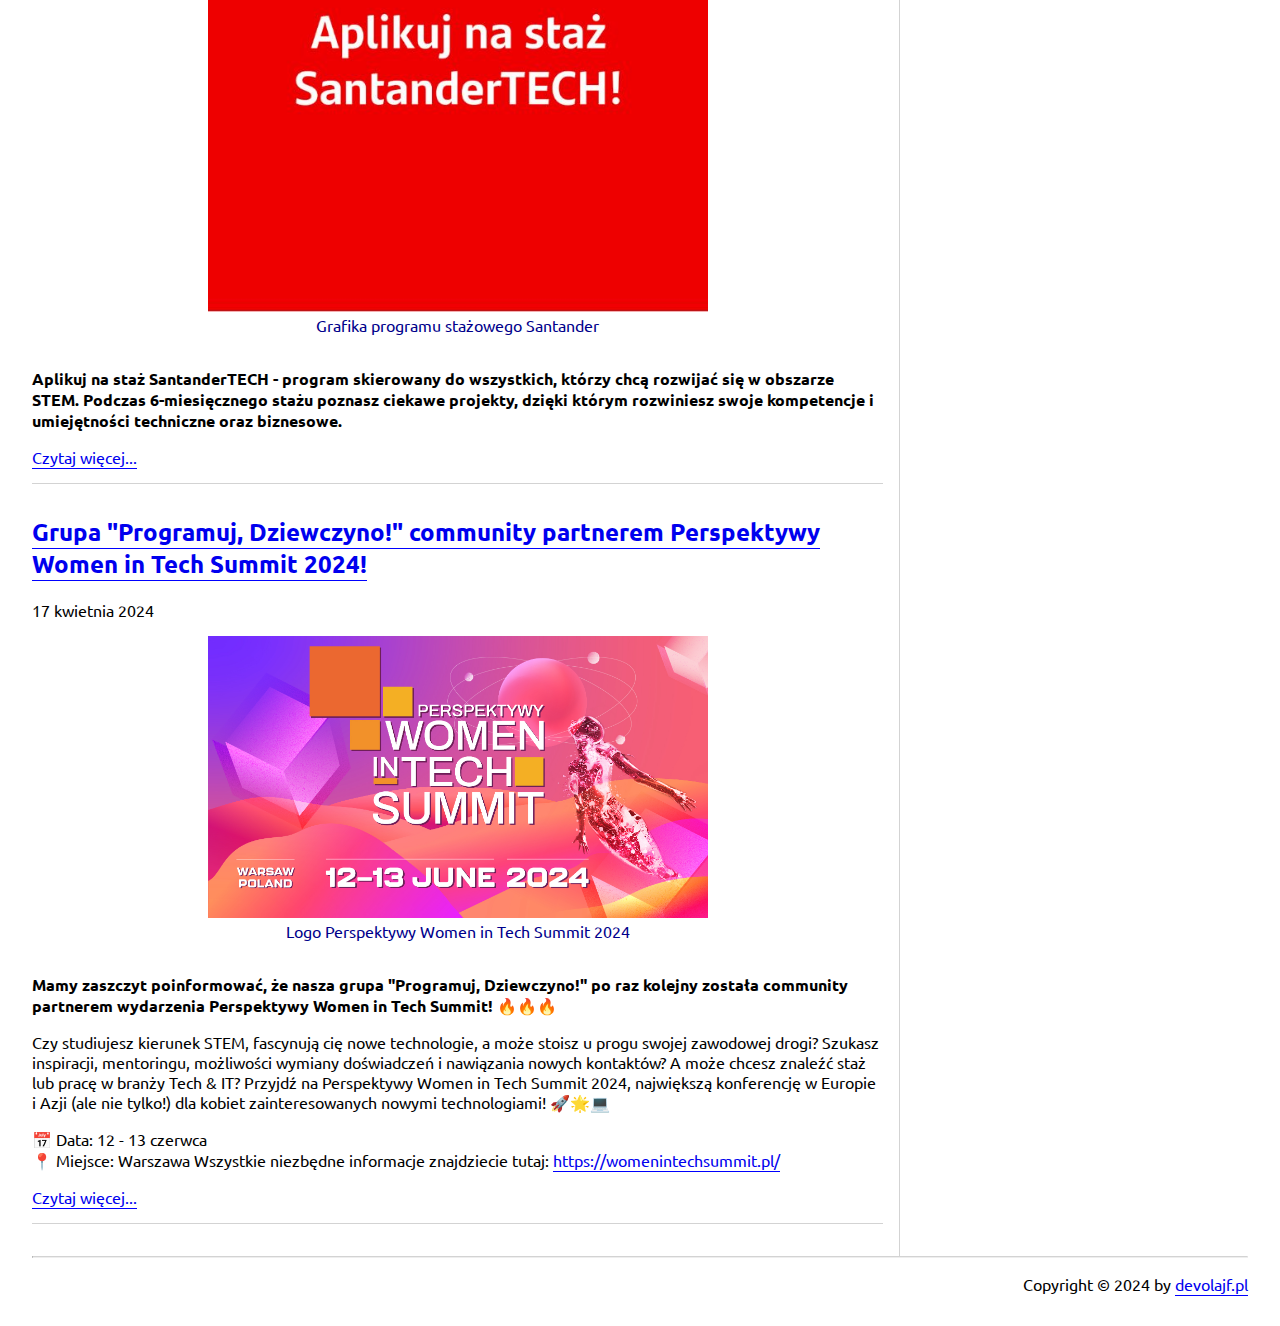
==== commit bd21914a: "events added" ====
--- a/index.html
+++ b/index.html
@@ -22,6 +22,47 @@
     </header>
     <div class="class">
       <main>
+        <article id="maj_09_2024">
+          <header>
+            <h2><a href="./2024/maj/maj_09_2024.html">Przedłużyliśmy ważność naszego kodu zniżkowego na Perspektywy Women In Tech Summit!</a></h2>
+            <time datetime="09-05-2024">9 maja 2024</time>
+          </header>
+          <figure property="image">
+            <a href="./2024/maj/maj_09_2024.html">
+              <img src="assets/summit1.jpg" alt="" />
+              <figcaption>Logo Perspektywy Women In Tech Summit</figcaption>
+            </a>
+          </figure>
+          <p>
+            <strong><p>
+              🔥🔥🔥 UWAGA! Z naszego kodu zniżkowego SUMMIT_PD_60 można skorzystać do 24 maja! Kto pierwszy ten lepszy! 🔥🔥🔥
+              Dołącz do Perspektywy Women in Tech Summit 2024, największej konferencji dla kobiet w branży technologicznej i IT w Europie i Azji!
+            </p></strong>
+          </p>
+          <p>
+            <a href="./2024/maj/maj_09_2024.html">Czytaj więcej...</a>
+          </p>
+        </article>
+        <article id="maj_08_2024">
+          <header>
+            <h2><a href="./2024/maj/maj_08_2024.html">Darmowe warsztaty dla kobiet z podstaw JavaScript</a></h2>
+            <time datetime="08-05-2024">8 maja 2024</time>
+          </header>
+          <figure property="image">
+            <a href="./2024/maj/maj_08_2024.html">
+              <img src="assets/lodz_sii.png" alt="" />
+              <figcaption>Logo girls.js</figcaption>
+            </a>
+          </figure>
+          <p>
+            <strong><p>
+              Już 8 czerwca w Łodzi odbędą się kolejne darmowe warsztaty dla kobiet z podstaw JavaScript. W tej edycji naszym sponsorem jest firma Sii.
+            </p></strong>
+          </p>
+          <p>
+            <a href="./2024/maj/maj_08_2024.html">Czytaj więcej...</a>
+          </p>
+        </article>
         <article id="kwiecien_30_2024">
           <header>
             <h2><a href="./2024/kwiecien/kwiecien_30_2024.html">Ostatnia szansa na 60% zniżki na bilet na Perspektywy Women in Tech Summit 2024!</a></h2>
@@ -164,6 +205,9 @@
           <h3>Archiwum:</h3>
           <ul>
             <li>
+              <a href="./2024/maj/maj_2024.html">Maj 2024</a>
+            </li>
+            <li>
               <a href="./2024/kwiecien/kwiecien_2024.html">Kwiecień 2024</a>
             </li>
           </ul>
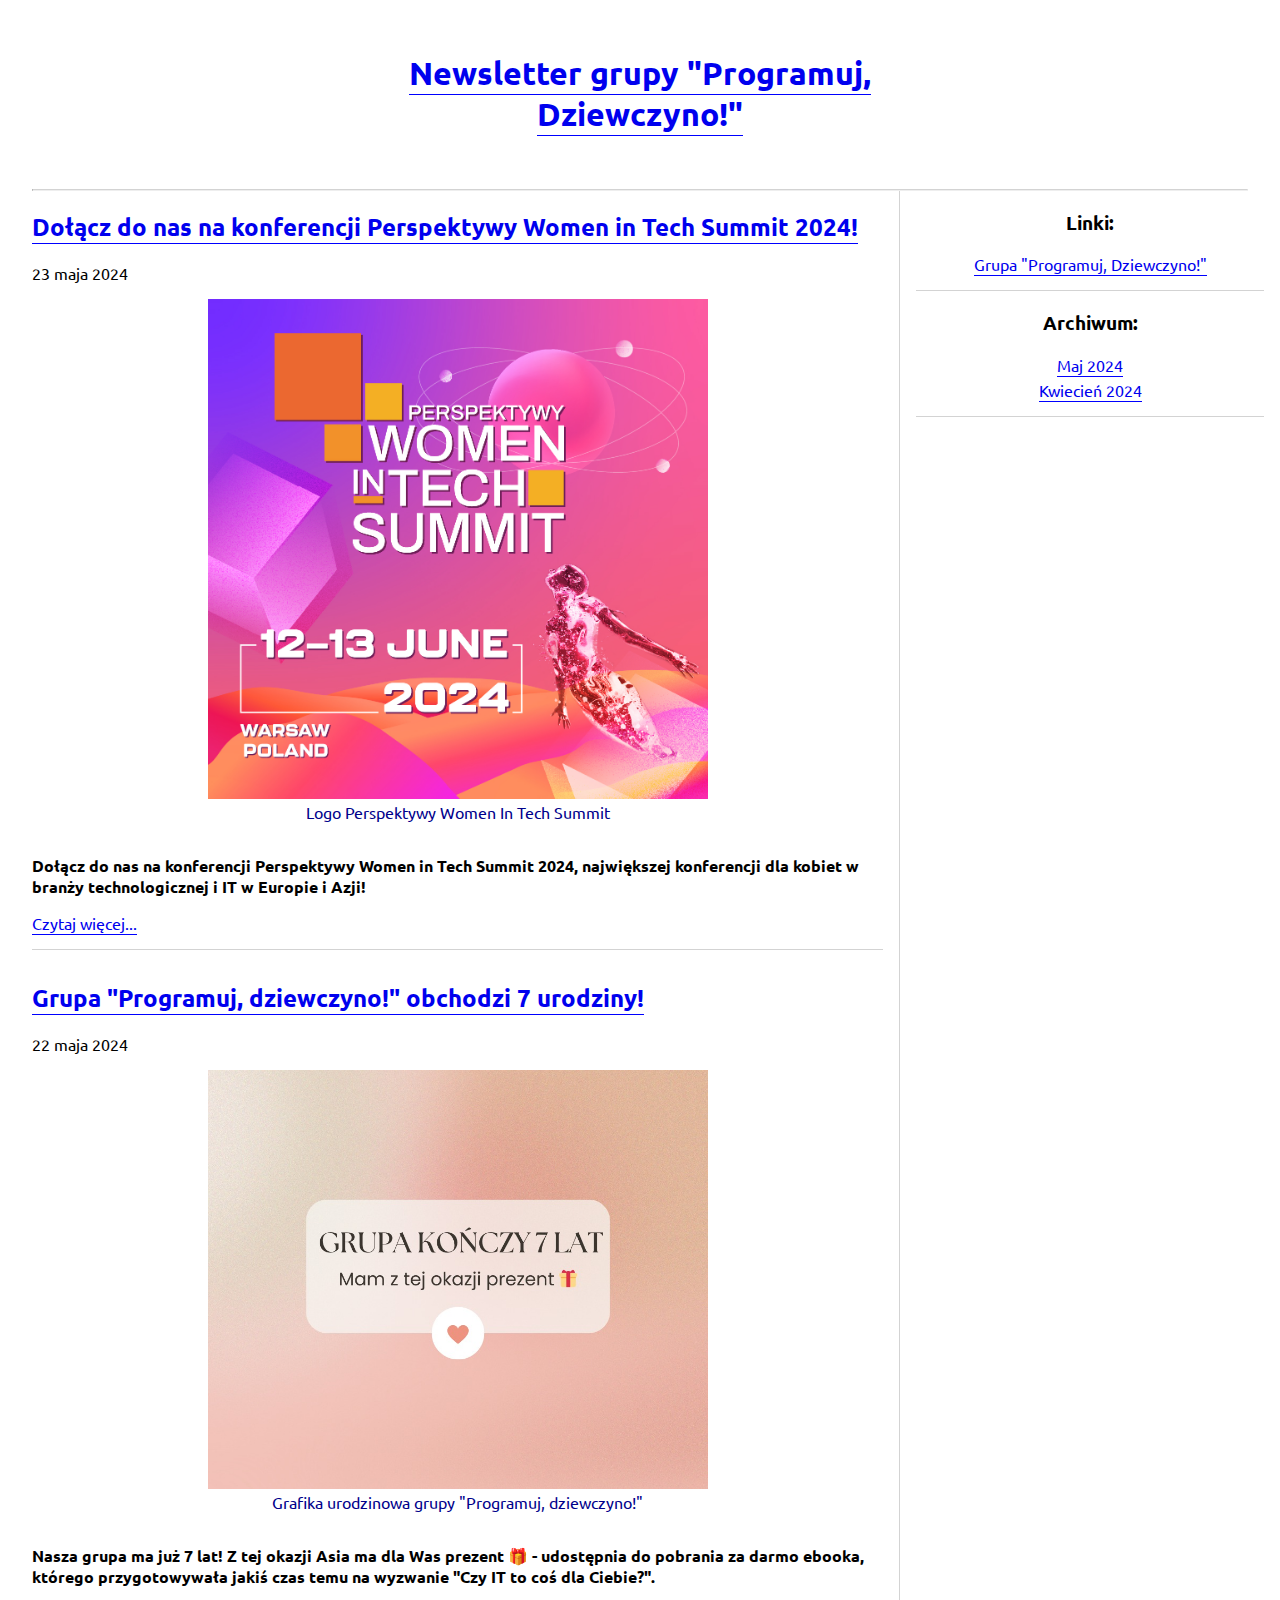
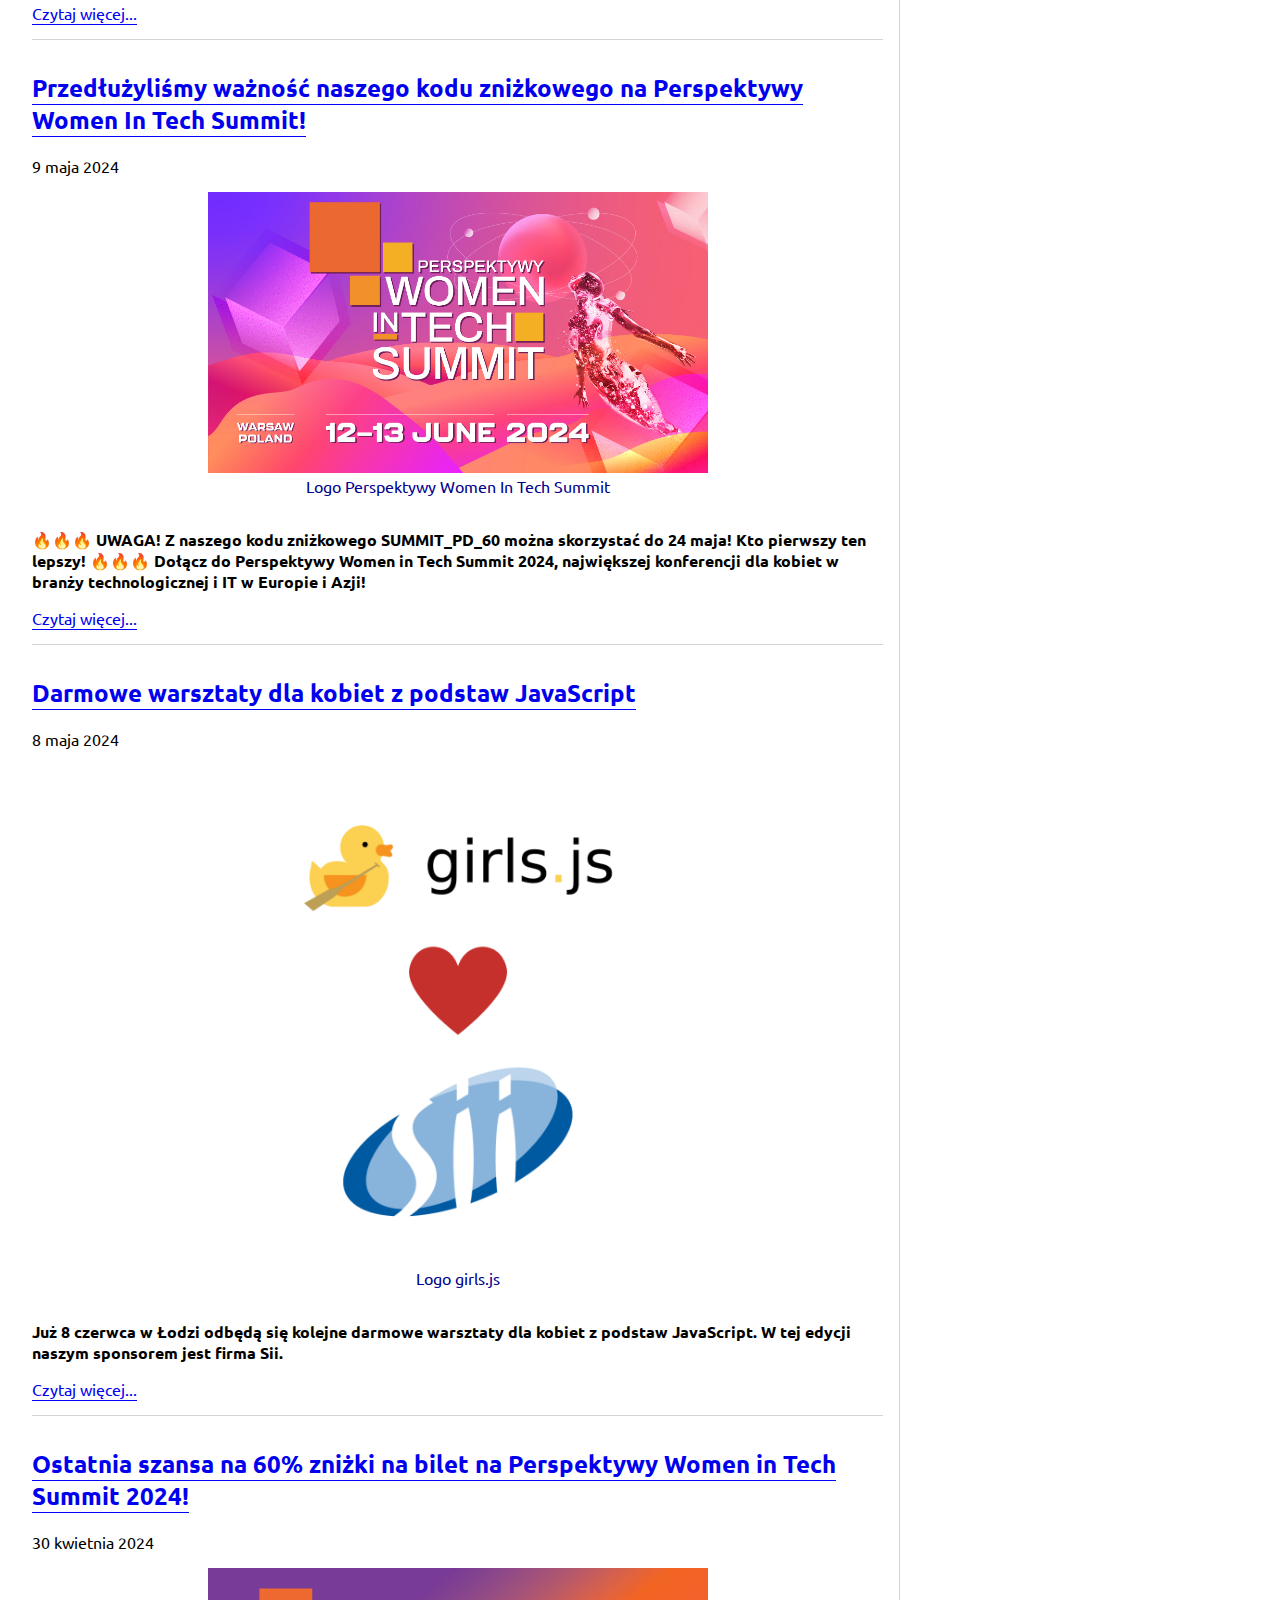
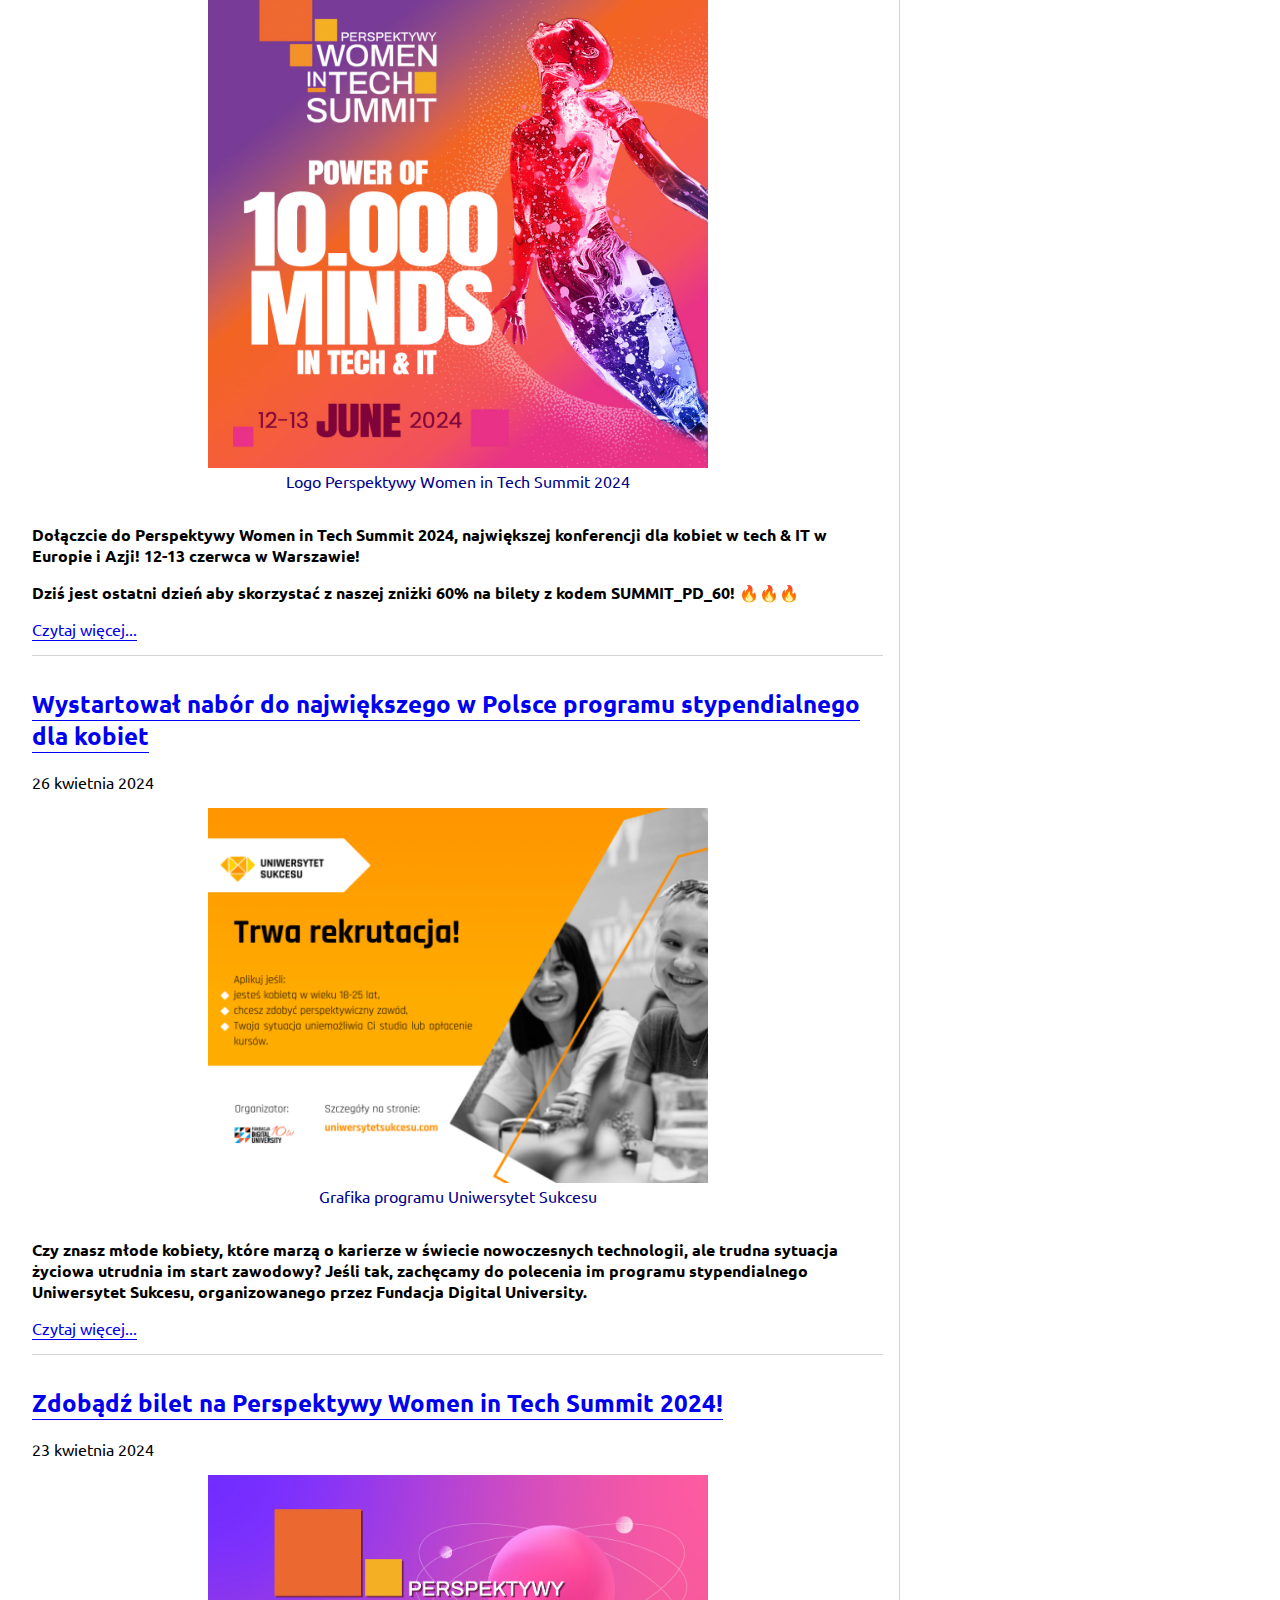
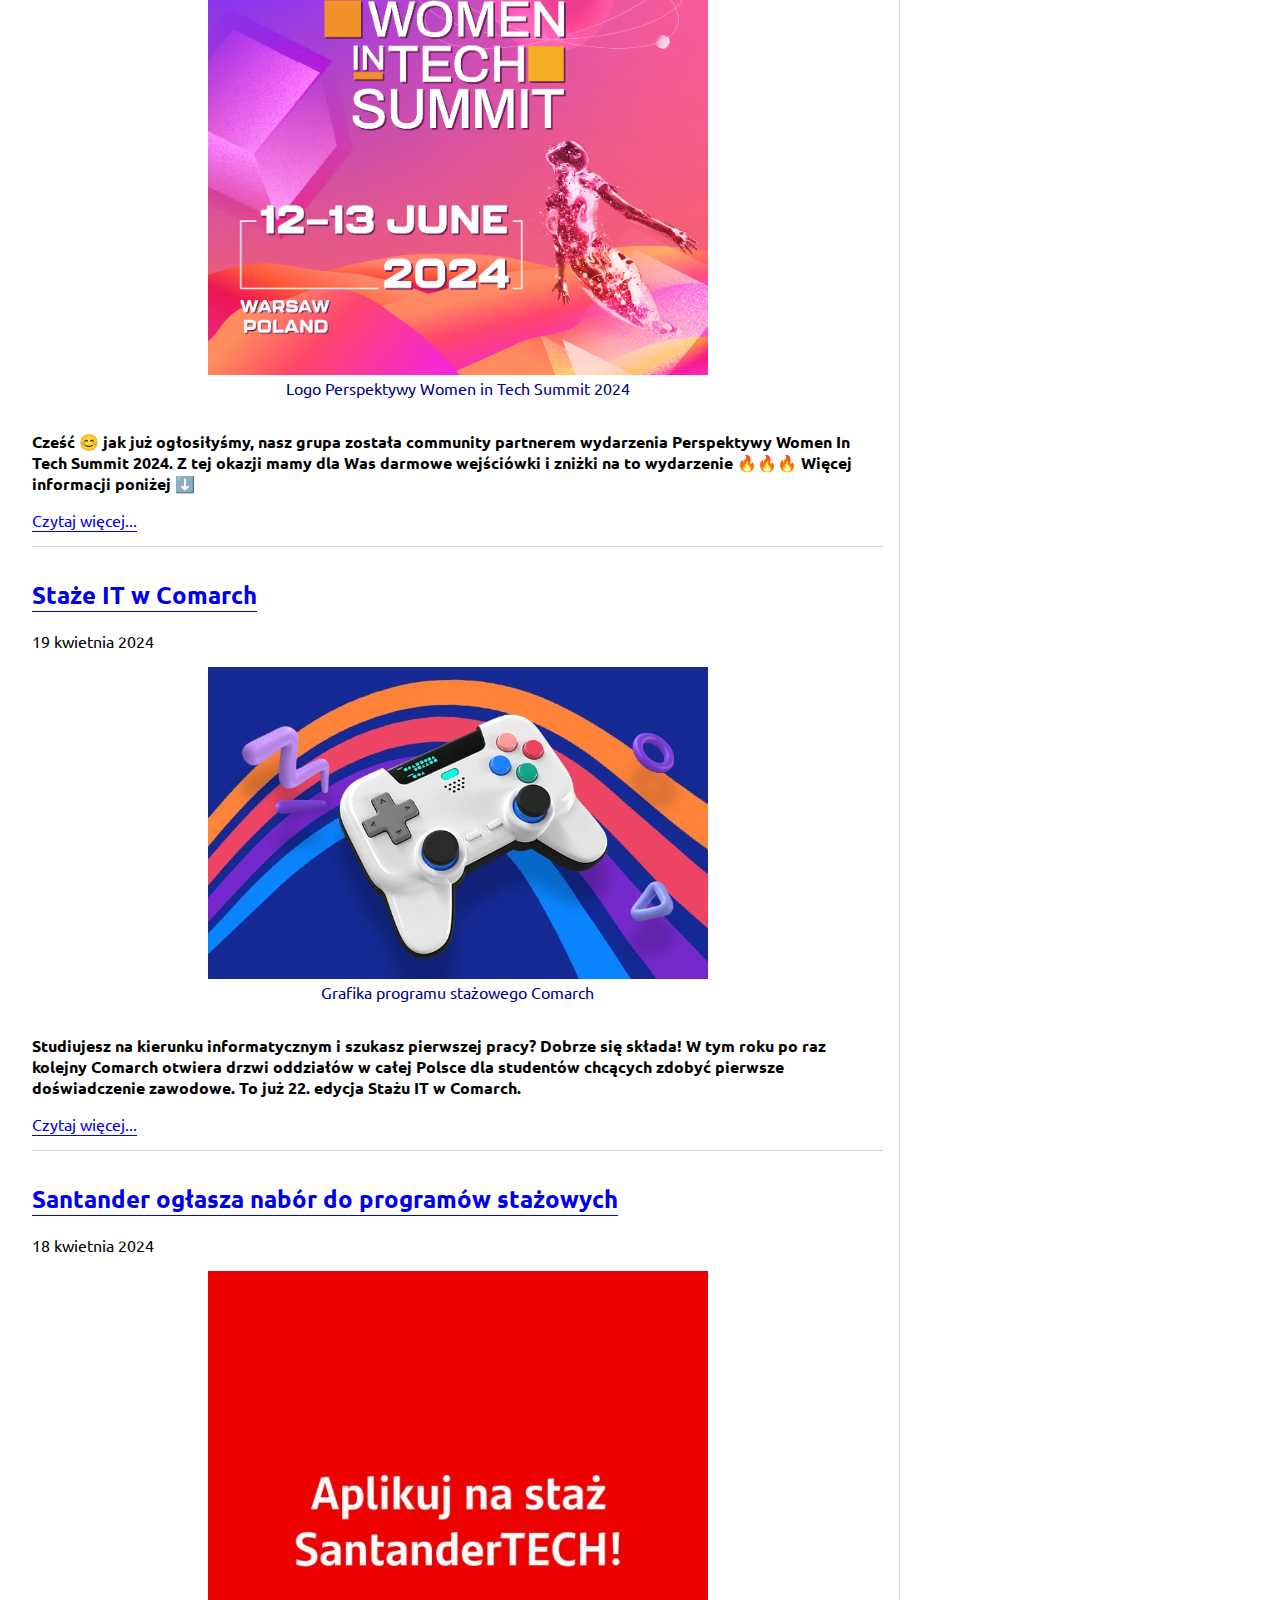
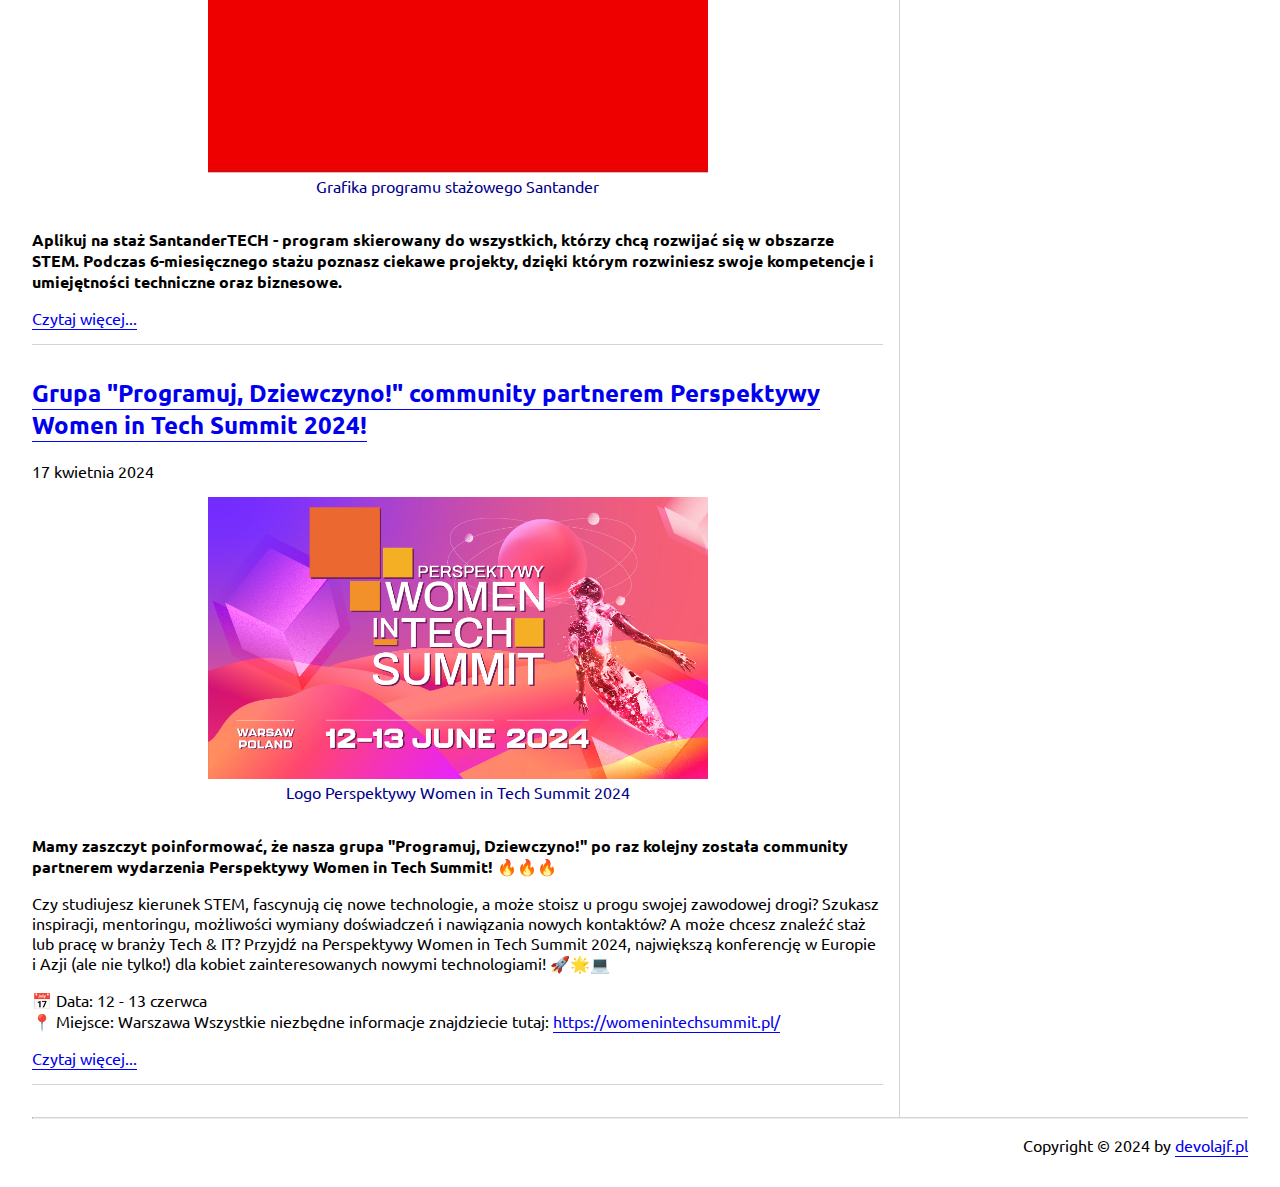
==== commit 65a1d3ff: "notes updated" ====
--- a/index.html
+++ b/index.html
@@ -22,6 +22,46 @@
     </header>
     <div class="class">
       <main>
+        <article id="maj_23_2024">
+          <header>
+            <h2><a href="./2024/maj/maj_23_2024.html">Dołącz do nas na konferencji Perspektywy Women in Tech Summit 2024!</a></h2>
+            <time datetime="23-05-2024">23 maja 2024</time>
+          </header>
+          <figure property="image">
+            <a href="./2024/maj/maj_23_2024.html">
+              <img src="assets/summit2.jpg" alt="" />
+              <figcaption>Logo Perspektywy Women In Tech Summit</figcaption>
+            </a>
+          </figure>
+          <p>
+            <strong><p>
+              Dołącz do nas na konferencji Perspektywy Women in Tech Summit 2024, największej konferencji dla kobiet w branży technologicznej i IT w Europie i Azji!
+            </p></strong>
+          </p>
+          <p>
+            <a href="./2024/maj/maj_23_2024.html">Czytaj więcej...</a>
+          </p>
+        </article>
+        <article id="maj_22_2024">
+          <header>
+            <h2><a href="./2024/maj/maj_22_2024.html">Grupa "Programuj, dziewczyno!" obchodzi 7 urodziny!</a></h2>
+            <time datetime="22-05-2024">22 maja 2024</time>
+          </header>
+          <figure property="image">
+            <a href="./2024/maj/maj_22_2024.html">
+              <img src="assets/urodziny.jpeg" alt="" />
+              <figcaption>Grafika urodzinowa grupy "Programuj, dziewczyno!"</figcaption>
+            </a>
+          </figure>
+          <p>
+            <strong><p>
+              Nasza grupa ma już 7 lat! Z tej okazji Asia ma dla Was prezent 🎁 - udostępnia do pobrania za darmo ebooka, którego przygotowywała jakiś czas temu na wyzwanie "Czy IT to coś dla Ciebie?".
+            </p></strong>
+          </p>
+          <p>
+            <a href="./2024/maj/maj_22_2024.html">Czytaj więcej...</a>
+          </p>
+        </article>
         <article id="maj_09_2024">
           <header>
             <h2><a href="./2024/maj/maj_09_2024.html">Przedłużyliśmy ważność naszego kodu zniżkowego na Perspektywy Women In Tech Summit!</a></h2>
